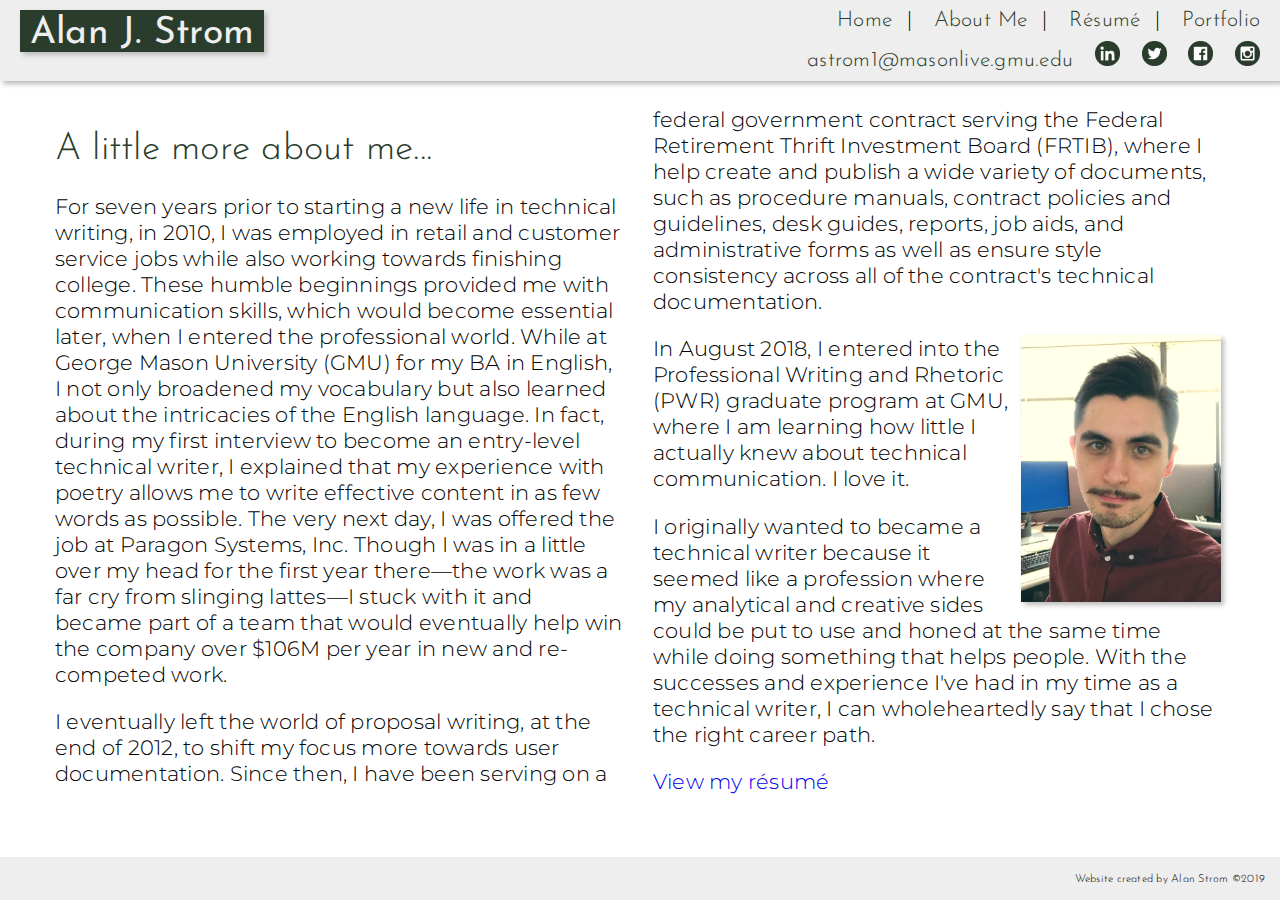
==== about.html @ df413798 "PracticeSite3" ====
<!DOCTYPE html>
<html>
<head>
	<meta charset="UTF-8">
	<link rel="stylesheet" href="styles.css">
	<link href="https://fonts.googleapis.com/css?family=Josefin+Sans:300,400|Montserrat:300,400&display=swap" rel="stylesheet"> 
	<title>About Alan</title>
</head>
<body>

<header>
	<nav>
		<h1 id="pageTitle">Alan J. Strom</h1>
		<a href="index.html" alt="Home">Home</a>&nbsp;&nbsp;|&nbsp;&nbsp;
		<a href="about.html" alt="About Me">About Me</a>&nbsp;&nbsp;|&nbsp;&nbsp;
		<a href="resume.html" alt="Resume">R&eacute;sum&eacute;</a>&nbsp;&nbsp;|&nbsp;&nbsp;
		<a href="portfolio.html" alt="Portfolio">Portfolio</a>
		<br>
		<div id="contactLinks">
				<a href="mailto:astrom1@masonlive.gmu.edu" alt="astrom1@masonlive.gmu.edu">astrom1@masonlive.gmu.edu</a>&nbsp;&nbsp;
				<a href="www.linkedin.com/in/alanstrom" alt="LinkedIn"><img src="pics/Linkedin.png" alt="LinkedIn Icon"height="25" width="auto"></a>&nbsp;&nbsp;
				<a href="www.twitter.com/alanjstrom" alt="Twitter"><img src="pics/Twitter.png" href="" alt="Twitter Icon"height="25" width="auto"></a>&nbsp;&nbsp;
				<a href="www.facebook.com/strom.alan" alt="Facebook"><img src="pics/Facebook.png" href="" alt="Facebook Icon"height="25" width="auto"></a>&nbsp;&nbsp;
				<a href="www.instagram.com/str0mst0rm" alt="Instagram"><img src="pics/Instagram.png" href="" alt="Instagram Icon"height="25" width="auto"></a>
		</div>
	</nav>
</header>

<div class="container">
	<article id="aboutMe">
	<h1>A little more about me...</h1>
	<p>For seven years prior to starting a new life in technical writing, in 2010, I was employed in retail and customer service jobs while also working towards finishing college. These humble beginnings provided me with communication skills, which would become essential later, when I entered the professional world. While at George Mason University (GMU) for my BA in English, I not only broadened my vocabulary but also learned about the intricacies of the English language. In fact, during my first interview to become an entry-level technical writer, I explained that my experience with poetry allows me to write effective content in as few words as possible. The very next day, I was offered the job at Paragon Systems, Inc. Though I was in a little over my head for the first year there—the work was a far cry from slinging lattes—I stuck with it and became part of a team that would eventually help win the company over $106M per year in new and re-competed work.</p>

	<p>I eventually left the world of proposal writing, at the end of 2012, to shift my focus more towards user documentation. Since then, I have been serving on a federal government contract serving the Federal Retirement Thrift Investment Board (FRTIB), where I help create and publish a wide variety of documents, such as procedure manuals, contract policies and guidelines, desk guides, reports, job aids, and administrative forms as well as ensure style consistency across all of the contract's technical documentation.</p>

	<figure><img src="pics/IMG_2169.JPG" style="box-shadow: 3px 3px 5px #bbb;" class="picFloatRight" alt="selfie" width="200px" height="auto"></figure>

	<p>In August 2018, I entered into the Professional Writing and Rhetoric (PWR) graduate program at GMU, where I am learning how little I actually knew about technical communication. I love it.</p>

	<p>I originally wanted to became a technical writer because it seemed like a profession where my analytical and creative sides could be put to use and honed at the same time while doing something that helps people. With the successes and experience I've had in my time as a technical writer, I can wholeheartedly say that I chose the right career path.</p>

	<a href="docs/Strom_Resume.pdf" alt="Résumé Link" >View my r&eacute;sum&eacute;</a>
	</article>
</div>

<footer>
	<small>Website created by Alan Strom &copy;2019</small>
</footer>


</body>
</html>
---- styles.css ----
body {
	margin:0;
	padding:0;
	height:100%;
	overflow: auto;
	font-family: 'Montserrat', sans-serif;
	font-weight: 300;
	letter-spacing: .24px;
}

h1 {
	font-family: 'Josefin Sans', sans-serif;
	font-size: 28pt;
	font-weight: 300;
	color: #2a3d2c;
}

h2 {
	font-family: 'Josefin Sans', sans-serif;
	font-size: 25pt;
	font-weight: 300;
	color: #2a3d2c;
}

h3 {
	font-family: 'Josefin Sans', sans-serif;
	font-size: 20pt;
	font-weight: 300;
	color: #2a3d2c;
}

h4 {
	font-family: 'Josefin Sans', sans-serif;
	font-size: 18pt;
}

footer {
	background-color: #eee;
	font-family: 'Josefin Sans', sans-serif;
	font-size: 10pt;
	text-align: right;
	position: fixed;
	bottom: 0px;
	width: 100%;
	padding: 15px 0;
}

a {
	text-decoration: none;
	-webkit-transition: text-shadow .25s;
}

a:hover {
	text-decoration: none;
	text-shadow: 1px 1px 3px #666;
}

nav {
	font-family: 'Josefin Sans', sans-serif;
	font-size: 16pt;
	font-weight: 300;
	background-color: #eee;
	text-align: right;
	padding: 10px 20px;
	box-shadow: 3px 3px 5px #bbb;
	clear: both;
}

nav a {
	color: #2a3d2c;
}

nav a:visited {
	color: #2a3d2c;
}

small {
	padding: 5px 15px;
}

figure {
	padding: 0;
	margin: 15px 0;
}

figcaption {
	padding: 0;
	margin: 0;
}

/**************Classes**************/

.container {
	width: 95%;
	padding: 0 15px 20px 30px;
}

.grid-container-1 {
	display: grid;
	margin-top: 10px;
	grid-gap: 10px;
}

.grid-container-2 {
	display: grid;
	margin-top: 10px;
	grid-gap: 10px;
	grid-template-columns: auto auto;
	grid-gap: 10px;
}

.grid-container-3 {
	display: grid;
	margin-top: 10px;
	grid-template-columns: auto auto auto;
	grid-gap: 10px;
}

.grid-item figcaption {
	font-size: 12pt;
	text-align: left;
}

.picFloatRight {
	float: right;
	margin-left: 10px;
	margin-bottom: 10px;
}

.picFloatLeft {
	float: left;
	margin-right: 10px;
	margin-bottom: 10px;
}

/**************IDs**************/

#aboutMe {
	column-count: 2;
	column-gap: 30px;
	margin: 25px;
	font-size: 16pt;
}

 #contactLinks {
	margin-top: 10px;
	padding: 0;
	font-weight: 300;
}

#eduSumm {
	box-shadow: 3px 3px 5px #bbb;
	background-color: #e1e8e2;
	padding: 10px;
	margin-bottom: 20px;
	color: #222;
}

#eduSumm h2 {
	text-align: center;
	color: #222;
	font-weight: 400;
}

#eduSumm h3 {
	margin: 20px 0 0 0;
	padding: 0;
	color: #222;
}

#eduSumm p {
	margin: 10px 0px;
	color: #222;
}

#intro {
	font-size: 16pt;
	line-height: 30px;
}

#pageTitle {
	margin: 0;
	padding: 5px 10px 0 10px;
	float: left;
	text-align: left;
	font-weight: 400;
	background-color: #2a3d2c;
	color: #eee;
	box-shadow: 3px 3px 5px #bbb;
}

#portfolio .grid-item {
	border: 1px #eee solid;
	text-align: center;
	padding: 20px;
	box-shadow: 3px 3px 5px #bbb;
}

#portfolio img {
	border: 1px #ddd solid;
	padding: 10px;
}

#portfolio p {
	text-align: left;
}

#workSumm {
	box-shadow: 3px 3px 5px #bbb;
	background-color: #e1e8e2;
	padding: 10px;
	margin-bottom: 20px;
	color: #222;
}

#workSumm h2 {
	text-align: center;
	color: #222;
	font-weight: 400;
}

#workSumm h3 {
	margin: 20px 0 0 0;
	padding: 0;
	color: #222;
}

#workSumm p {
	margin: 10px 0px;
	color: #222;
}
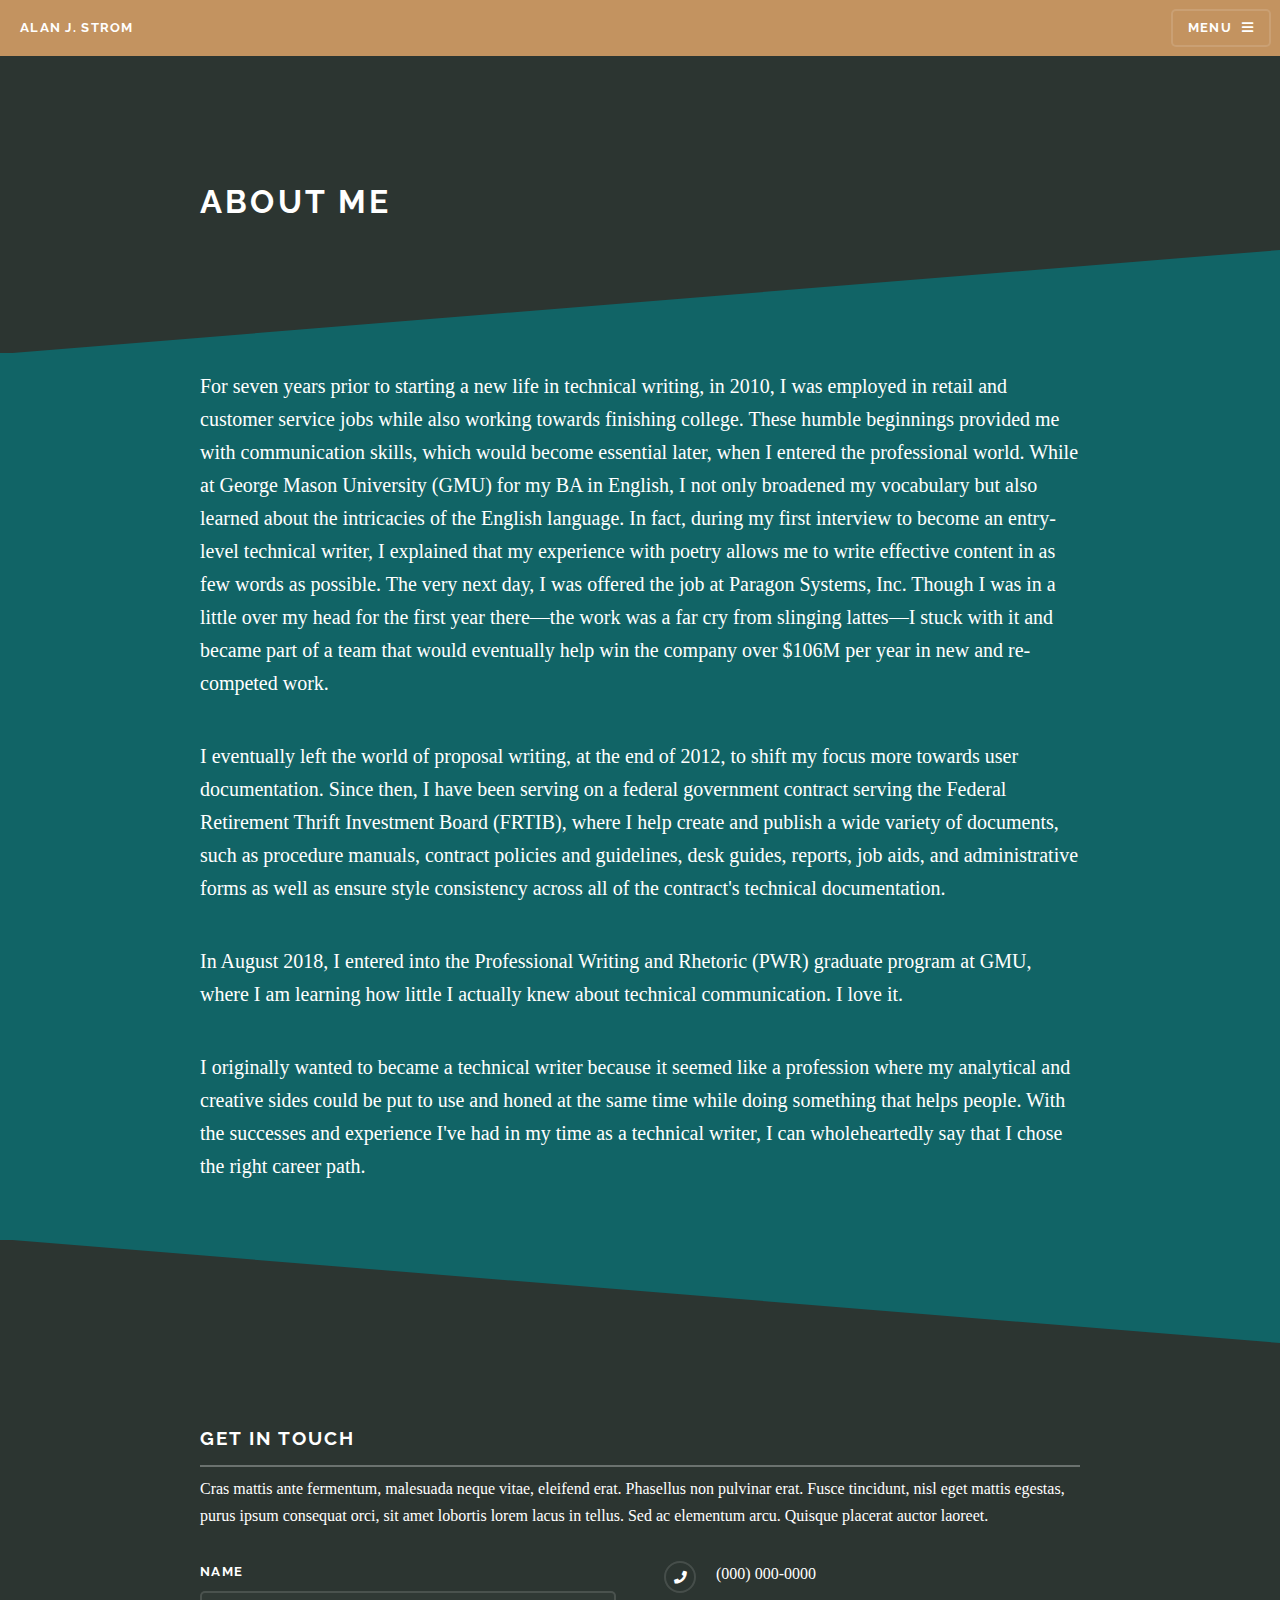
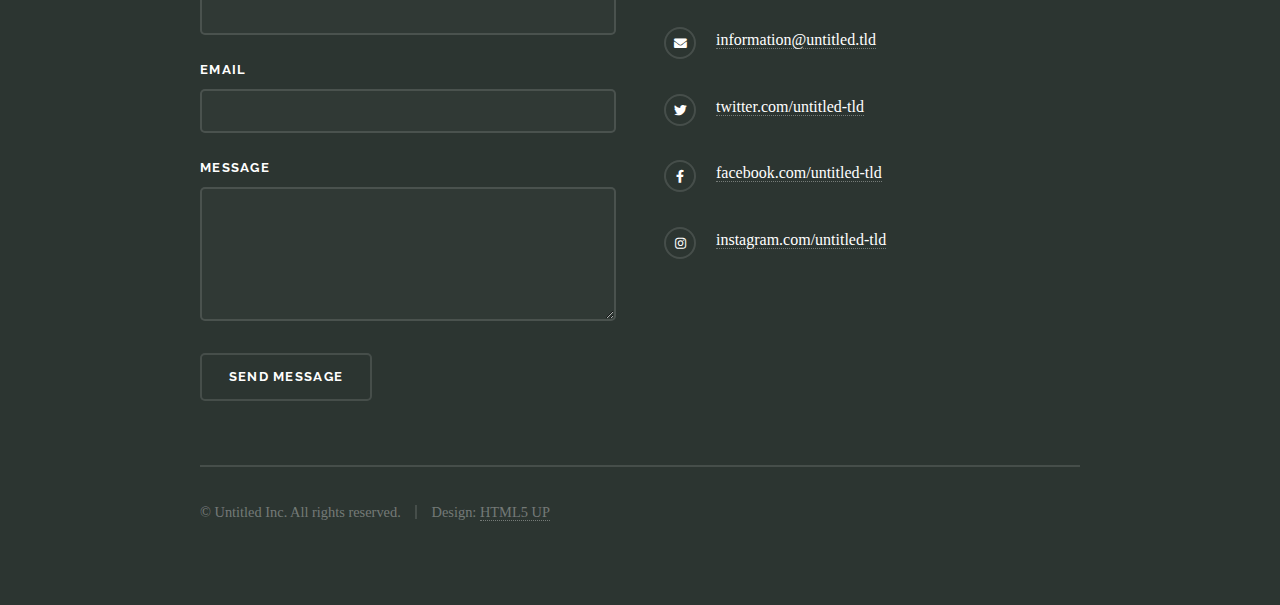
==== commit a5dd7101: "PracticeSite3_Final" ====
--- a/about.html
+++ b/about.html
@@ -1,52 +1,113 @@
-<!DOCTYPE html>
+<!DOCTYPE HTML>
+<!--
+	Solid State by HTML5 UP
+	html5up.net | @ajlkn
+	Free for personal and commercial use under the CCA 3.0 license (html5up.net/license)
+-->
 <html>
-<head>
-	<meta charset="UTF-8">
-	<link rel="stylesheet" href="styles.css">
-	<link href="https://fonts.googleapis.com/css?family=Josefin+Sans:300,400|Montserrat:300,400&display=swap" rel="stylesheet"> 
-	<title>About Alan</title>
-</head>
-<body>
+	<head>
+		<title>About Alan</title>
+		<meta charset="utf-8" />
+		<meta name="viewport" content="width=device-width, initial-scale=1, user-scalable=no" />
+		<link rel="stylesheet" href="assets/css/main.css" />
+		<noscript><link rel="stylesheet" href="assets/css/noscript.css" /></noscript>
+	</head>
+	<body class="is-preload">
 
-<header>
-	<nav>
-		<h1 id="pageTitle">Alan J. Strom</h1>
-		<a href="index.html" alt="Home">Home</a>&nbsp;&nbsp;|&nbsp;&nbsp;
-		<a href="about.html" alt="About Me">About Me</a>&nbsp;&nbsp;|&nbsp;&nbsp;
-		<a href="resume.html" alt="Resume">R&eacute;sum&eacute;</a>&nbsp;&nbsp;|&nbsp;&nbsp;
-		<a href="portfolio.html" alt="Portfolio">Portfolio</a>
-		<br>
-		<div id="contactLinks">
-				<a href="mailto:astrom1@masonlive.gmu.edu" alt="astrom1@masonlive.gmu.edu">astrom1@masonlive.gmu.edu</a>&nbsp;&nbsp;
-				<a href="www.linkedin.com/in/alanstrom" alt="LinkedIn"><img src="pics/Linkedin.png" alt="LinkedIn Icon"height="25" width="auto"></a>&nbsp;&nbsp;
-				<a href="www.twitter.com/alanjstrom" alt="Twitter"><img src="pics/Twitter.png" href="" alt="Twitter Icon"height="25" width="auto"></a>&nbsp;&nbsp;
-				<a href="www.facebook.com/strom.alan" alt="Facebook"><img src="pics/Facebook.png" href="" alt="Facebook Icon"height="25" width="auto"></a>&nbsp;&nbsp;
-				<a href="www.instagram.com/str0mst0rm" alt="Instagram"><img src="pics/Instagram.png" href="" alt="Instagram Icon"height="25" width="auto"></a>
-		</div>
-	</nav>
-</header>
+		<!-- Page Wrapper -->
+			<div id="page-wrapper">
 
-<div class="container">
-	<article id="aboutMe">
-	<h1>A little more about me...</h1>
-	<p>For seven years prior to starting a new life in technical writing, in 2010, I was employed in retail and customer service jobs while also working towards finishing college. These humble beginnings provided me with communication skills, which would become essential later, when I entered the professional world. While at George Mason University (GMU) for my BA in English, I not only broadened my vocabulary but also learned about the intricacies of the English language. In fact, during my first interview to become an entry-level technical writer, I explained that my experience with poetry allows me to write effective content in as few words as possible. The very next day, I was offered the job at Paragon Systems, Inc. Though I was in a little over my head for the first year there—the work was a far cry from slinging lattes—I stuck with it and became part of a team that would eventually help win the company over $106M per year in new and re-competed work.</p>
+				<!-- Header -->
+					<header id="header">
+						<h1><a href="index.html">Alan J. Strom</a></h1>
+						<nav>
+							<a href="#menu">Menu</a>
+						</nav>
+					</header>
 
-	<p>I eventually left the world of proposal writing, at the end of 2012, to shift my focus more towards user documentation. Since then, I have been serving on a federal government contract serving the Federal Retirement Thrift Investment Board (FRTIB), where I help create and publish a wide variety of documents, such as procedure manuals, contract policies and guidelines, desk guides, reports, job aids, and administrative forms as well as ensure style consistency across all of the contract's technical documentation.</p>
+				<!-- Menu -->
+					<nav id="menu">
+						<div class="inner">
+							<h2>Menu</h2>
+							<ul class="links">
+								<li><a href="index.html">Home</a></li>
+								<li><a href="about.html">About Me</a></li>
+								<li><a href="portfolio.html">Portfolio</a></li>
+							</ul>
+							<a href="#" class="close">Close</a>
+						</div>
+					</nav>
 
-	<figure><img src="pics/IMG_2169.JPG" style="box-shadow: 3px 3px 5px #bbb;" class="picFloatRight" alt="selfie" width="200px" height="auto"></figure>
+				<!-- Wrapper -->
+					<section id="wrapper">
+						<header>
+							<div class="inner">
+								<h2>About Me</h2>
+							</div>
+						</header>
 
-	<p>In August 2018, I entered into the Professional Writing and Rhetoric (PWR) graduate program at GMU, where I am learning how little I actually knew about technical communication. I love it.</p>
+						<!-- Content -->
+							<div class="wrapper">
+								<div class="inner content">
+									<p>For seven years prior to starting a new life in technical writing, in 2010, I was employed in retail and customer service jobs while also working towards finishing college. These humble beginnings provided me with communication skills, which would become essential later, when I entered the professional world. While at George Mason University (GMU) for my BA in English, I not only broadened my vocabulary but also learned about the intricacies of the English language. In fact, during my first interview to become an entry-level technical writer, I explained that my experience with poetry allows me to write effective content in as few words as possible. The very next day, I was offered the job at Paragon Systems, Inc. Though I was in a little over my head for the first year there—the work was a far cry from slinging lattes—I stuck with it and became part of a team that would eventually help win the company over $106M per year in new and re-competed work.</p>
 
-	<p>I originally wanted to became a technical writer because it seemed like a profession where my analytical and creative sides could be put to use and honed at the same time while doing something that helps people. With the successes and experience I've had in my time as a technical writer, I can wholeheartedly say that I chose the right career path.</p>
+									<p>I eventually left the world of proposal writing, at the end of 2012, to shift my focus more towards user documentation. Since then, I have been serving on a federal government contract serving the Federal Retirement Thrift Investment Board (FRTIB), where I help create and publish a wide variety of documents, such as procedure manuals, contract policies and guidelines, desk guides, reports, job aids, and administrative forms as well as ensure style consistency across all of the contract's technical documentation.
 
-	<a href="docs/Strom_Resume.pdf" alt="Résumé Link" >View my r&eacute;sum&eacute;</a>
-	</article>
-</div>
+									<p>In August 2018, I entered into the Professional Writing and Rhetoric (PWR) graduate program at GMU, where I am learning how little I actually knew about technical communication. I love it.</p>
 
-<footer>
-	<small>Website created by Alan Strom &copy;2019</small>
-</footer>
+									<p>I originally wanted to became a technical writer because it seemed like a profession where my analytical and creative sides could be put to use and honed at the same time while doing something that helps people. With the successes and experience I've had in my time as a technical writer, I can wholeheartedly say that I chose the right career path.</p>
 
+								</div>
+							</div>
 
-</body>
+					</section>
+
+				<!-- Footer -->
+					<section id="footer">
+						<div class="inner">
+							<h2 class="major">Get in touch</h2>
+							<p>Cras mattis ante fermentum, malesuada neque vitae, eleifend erat. Phasellus non pulvinar erat. Fusce tincidunt, nisl eget mattis egestas, purus ipsum consequat orci, sit amet lobortis lorem lacus in tellus. Sed ac elementum arcu. Quisque placerat auctor laoreet.</p>
+							<form method="post" action="#">
+								<div class="fields">
+									<div class="field">
+										<label for="name">Name</label>
+										<input type="text" name="name" id="name" />
+									</div>
+									<div class="field">
+										<label for="email">Email</label>
+										<input type="email" name="email" id="email" />
+									</div>
+									<div class="field">
+										<label for="message">Message</label>
+										<textarea name="message" id="message" rows="4"></textarea>
+									</div>
+								</div>
+								<ul class="actions">
+									<li><input type="submit" value="Send Message" /></li>
+								</ul>
+							</form>
+							<ul class="contact">
+								<li class="icon solid fa-phone">(000) 000-0000</li>
+								<li class="icon solid fa-envelope"><a href="#">information@untitled.tld</a></li>
+								<li class="icon brands fa-twitter"><a href="#">twitter.com/untitled-tld</a></li>
+								<li class="icon brands fa-facebook-f"><a href="#">facebook.com/untitled-tld</a></li>
+								<li class="icon brands fa-instagram"><a href="#">instagram.com/untitled-tld</a></li>
+							</ul>
+							<ul class="copyright">
+								<li>&copy; Untitled Inc. All rights reserved.</li><li>Design: <a href="http://html5up.net">HTML5 UP</a></li>
+							</ul>
+						</div>
+					</section>
+
+			</div>
+
+		<!-- Scripts -->
+			<script src="assets/js/jquery.min.js"></script>
+			<script src="assets/js/jquery.scrollex.min.js"></script>
+			<script src="assets/js/browser.min.js"></script>
+			<script src="assets/js/breakpoints.min.js"></script>
+			<script src="assets/js/util.js"></script>
+			<script src="assets/js/main.js"></script>
+
+	</body>
 </html>--- a/assets/css/main.css
+++ b/assets/css/main.css
@@ -0,0 +1,4131 @@
+@import url(fontawesome-all.min.css);
+@import url("https://fonts.googleapis.com/css?family=Raleway:200,700|Source+Sans+Pro:300,600,300italic,600italic");
+
+/*
+	Solid State by HTML5 UP
+	html5up.net | @ajlkn
+	Free for personal and commercial use under the CCA 3.0 license (html5up.net/license)
+*/
+
+html, body, div, span, applet, object,
+iframe, h1, h2, h3, h4, h5, h6, p, blockquote,
+pre, a, abbr, acronym, address, big, cite,
+code, del, dfn, em, img, ins, kbd, q, s, samp,
+small, strike, strong, sub, sup, tt, var, b,
+u, i, center, dl, dt, dd, ol, ul, li, fieldset,
+form, label, legend, table, caption, tbody,
+tfoot, thead, tr, th, td, article, aside,
+canvas, details, embed, figure, figcaption,
+footer, header, hgroup, menu, nav, output, ruby,
+section, summary, time, mark, audio, video {
+	margin: 0;
+	padding: 0;
+	border: 0;
+	font-size: 100%;
+	font: inherit;
+	vertical-align: baseline;}
+
+article, aside, details, figcaption, figure,
+footer, header, hgroup, menu, nav, section {
+	display: block;}
+
+body {
+	line-height: 1;
+}
+
+ol, ul {
+	list-style: none;
+}
+
+blockquote, q {
+	quotes: none;
+}
+
+	blockquote:before, blockquote:after, q:before, q:after {
+		content: '';
+		content: none;
+	}
+
+table {
+	border-collapse: collapse;
+	border-spacing: 0;
+}
+
+body {
+	-webkit-text-size-adjust: none;
+}
+
+mark {
+	background-color: transparent;
+	color: inherit;
+}
+
+input::-moz-focus-inner {
+	border: 0;
+	padding: 0;
+}
+
+input, select, textarea {
+	-moz-appearance: none;
+	-webkit-appearance: none;
+	-ms-appearance: none;
+	appearance: none;
+}
+
+.content p {
+	font-size: 20px;
+	font-family: 'Crimson Text', serif;
+}
+
+/* Basic */
+
+	@-ms-viewport {
+		width: device-width;
+	}
+
+	body {
+		-ms-overflow-style: scrollbar;
+	}
+
+	@media screen and (max-width: 480px) {
+
+		html, body {
+			min-width: 320px;
+		}
+
+	}
+
+	html {
+		box-sizing: border-box;
+	}
+
+	*, *:before, *:after {
+		box-sizing: inherit;
+	}
+
+	body {
+		background-color: #2c3531;
+	}
+
+		body.is-preload *, body.is-preload *:before, body.is-preload *:after {
+			-moz-animation: none !important;
+			-webkit-animation: none !important;
+			-ms-animation: none !important;
+			animation: none !important;
+			-moz-transition: none !important;
+			-webkit-transition: none !important;
+			-ms-transition: none !important;
+			transition: none !important;
+		}
+
+/* Type */
+
+	body, input, select, textarea {
+		color: #ffffff;
+		font-family: 'Crimson Text', serif;
+		font-size: 16.5pt;
+		font-weight: 300;
+		line-height: 1.65;
+	}
+
+		@media screen and (max-width: 1680px) {
+
+			body, input, select, textarea {
+				font-size: 13pt;
+			}
+
+		}
+
+		@media screen and (max-width: 1280px) {
+
+			body, input, select, textarea {
+				font-size: 12pt;
+			}
+
+		}
+
+		@media screen and (max-width: 980px) {
+
+			body, input, select, textarea {
+				font-size: 12pt;
+			}
+
+		}
+
+		@media screen and (max-width: 736px) {
+
+			body, input, select, textarea {
+				font-size: 12pt;
+			}
+
+		}
+
+		@media screen and (max-width: 480px) {
+
+			body, input, select, textarea {
+				font-size: 12pt;
+			}
+
+		}
+
+	a {
+		-moz-transition: color 0.2s ease-in-out, border-bottom-color 0.2s ease-in-out;
+		-webkit-transition: color 0.2s ease-in-out, border-bottom-color 0.2s ease-in-out;
+		-ms-transition: color 0.2s ease-in-out, border-bottom-color 0.2s ease-in-out;
+		transition: color 0.2s ease-in-out, border-bottom-color 0.2s ease-in-out;
+		border-bottom: dotted 1px rgba(255, 255, 255, 0.35);
+		color: #ffffff;
+		text-decoration: none;
+	}
+
+		a:hover {
+			border-bottom-color: transparent;
+			color: #ffffff !important;
+		}
+
+		a.special:not(.button) {
+			text-decoration: none;
+			border-bottom: 0;
+			display: block;
+			font-family: Raleway, Helvetica, sans-serif;
+			font-size: 0.8em;
+			font-weight: 700;
+			letter-spacing: 0.1em;
+			margin: 0 0 2em 0;
+			text-transform: uppercase;
+		}
+
+			a.special:not(.button):before {
+				-moz-osx-font-smoothing: grayscale;
+				-webkit-font-smoothing: antialiased;
+				display: inline-block;
+				font-style: normal;
+				font-variant: normal;
+				text-rendering: auto;
+				line-height: 1;
+				text-transform: none !important;
+				font-family: 'Font Awesome 5 Free';
+				font-weight: 900;
+			}
+
+			a.special:not(.button):before {
+				-moz-transition: background-color 0.2s ease-in-out;
+				-webkit-transition: background-color 0.2s ease-in-out;
+				-ms-transition: background-color 0.2s ease-in-out;
+				transition: background-color 0.2s ease-in-out;
+				border-radius: 100%;
+				border: solid 2px rgba(0, 0, 0, 0.3);
+				content: '\f105';
+				display: inline-block;
+				font-size: 1.25em;
+				height: 2em;
+				line-height: 1.75em;
+				margin-right: 0.85em;
+				text-align: center;
+				text-indent: 0.15em;
+				vertical-align: middle;
+				width: 2em;
+			}
+
+			a.special:not(.button):hover:before {
+				background-color: rgba(255, 255, 255, 0.025);
+			}
+
+			a.special:not(.button):active:before {
+				background-color: rgba(255, 255, 255, 0.075);
+			}
+
+	strong, b {
+		font-weight: 600;
+	}
+
+	em, i {
+		font-style: italic;
+	}
+
+	p {
+		margin: 0 0 2em 0;
+	}
+
+	h1, h2, h3, h4, h5, h6 {
+		font-family: Raleway, Helvetica, sans-serif;
+		font-weight: 700;
+		letter-spacing: 0.1em;
+		margin: 0 0 0.5em 0;
+		text-transform: uppercase;
+	}
+
+		h1 a, h2 a, h3 a, h4 a, h5 a, h6 a {
+			color: inherit;
+			text-decoration: none;
+			border-bottom: 0;
+		}
+
+		h1 span, h2 span, h3 span, h4 span, h5 span, h6 span {
+			font-weight: 200;
+		}
+
+		h1.major, h2.major, h3.major, h4.major, h5.major, h6.major {
+			padding-bottom: .5em;
+			border-bottom: solid 2px rgba(255, 255, 255, 0.3);
+		}
+
+	h2 {
+		font-size: 1.2em;
+	}
+
+	h3 {
+		font-size: 0.9em;
+	}
+
+	h4 {
+		font-size: 0.7em;
+	}
+
+	h5 {
+		font-size: 0.7em;
+	}
+
+	h6 {
+		font-size: 0.7em;
+	}
+
+	@media screen and (max-width: 736px) {
+
+		h2 {
+			font-size: 1em;
+		}
+
+		h3 {
+			font-size: 0.8em;
+		}
+
+	}
+
+	sub {
+		font-size: 0.8em;
+		position: relative;
+		top: 0.5em;
+	}
+
+	sup {
+		font-size: 0.8em;
+		position: relative;
+		top: -0.5em;
+	}
+
+	blockquote {
+		border-left: solid 4px rgba(255, 255, 255, 0.125);
+		font-style: italic;
+		margin: 0 0 2em 0;
+		padding: 0.5em 0 0.5em 2em;
+	}
+
+	code {
+		background: rgba(255, 255, 255, 0.025);
+		border-radius: 5px;
+		border: solid 2px rgba(255, 255, 255, 0.125);
+		font-family: "Courier New", monospace;
+		font-size: 0.9em;
+		margin: 0 0.25em;
+		padding: 0.25em 0.65em;
+	}
+
+	pre {
+		-webkit-overflow-scrolling: touch;
+		font-family: "Courier New", monospace;
+		font-size: 0.9em;
+		margin: 0 0 2em 0;
+	}
+
+		pre code {
+			display: block;
+			line-height: 1.75em;
+			padding: 1em 1.5em;
+			overflow-x: auto;
+		}
+
+	hr {
+		border: 0;
+		border-bottom: solid 2px rgba(255, 255, 255, 0.125);
+		margin: 2.5em 0;
+	}
+
+		hr.major {
+			margin: 4em 0;
+		}
+
+	.align-left {
+		text-align: left;
+	}
+
+	.align-center {
+		text-align: center;
+	}
+
+	.align-right {
+		text-align: right;
+	}
+
+/* Row */
+
+	.row {
+		display: flex;
+		flex-wrap: wrap;
+		box-sizing: border-box;
+		align-items: stretch;
+	}
+
+		.row > * {
+			box-sizing: border-box;
+		}
+
+		.row.gtr-uniform > * > :last-child {
+			margin-bottom: 0;
+		}
+
+		.row.aln-left {
+			justify-content: flex-start;
+		}
+
+		.row.aln-center {
+			justify-content: center;
+		}
+
+		.row.aln-right {
+			justify-content: flex-end;
+		}
+
+		.row.aln-top {
+			align-items: flex-start;
+		}
+
+		.row.aln-middle {
+			align-items: center;
+		}
+
+		.row.aln-bottom {
+			align-items: flex-end;
+		}
+
+		.row > .imp {
+			order: -1;
+		}
+
+		.row > .col-1 {
+			width: 8.33333%;
+		}
+
+		.row > .off-1 {
+			margin-left: 8.33333%;
+		}
+
+		.row > .col-2 {
+			width: 16.66667%;
+		}
+
+		.row > .off-2 {
+			margin-left: 16.66667%;
+		}
+
+		.row > .col-3 {
+			width: 25%;
+		}
+
+		.row > .off-3 {
+			margin-left: 25%;
+		}
+
+		.row > .col-4 {
+			width: 33.33333%;
+		}
+
+		.row > .off-4 {
+			margin-left: 33.33333%;
+		}
+
+		.row > .col-5 {
+			width: 41.66667%;
+		}
+
+		.row > .off-5 {
+			margin-left: 41.66667%;
+		}
+
+		.row > .col-6 {
+			width: 50%;
+		}
+
+		.row > .off-6 {
+			margin-left: 50%;
+		}
+
+		.row > .col-7 {
+			width: 58.33333%;
+		}
+
+		.row > .off-7 {
+			margin-left: 58.33333%;
+		}
+
+		.row > .col-8 {
+			width: 66.66667%;
+		}
+
+		.row > .off-8 {
+			margin-left: 66.66667%;
+		}
+
+		.row > .col-9 {
+			width: 75%;
+		}
+
+		.row > .off-9 {
+			margin-left: 75%;
+		}
+
+		.row > .col-10 {
+			width: 83.33333%;
+		}
+
+		.row > .off-10 {
+			margin-left: 83.33333%;
+		}
+
+		.row > .col-11 {
+			width: 91.66667%;
+		}
+
+		.row > .off-11 {
+			margin-left: 91.66667%;
+		}
+
+		.row > .col-12 {
+			width: 100%;
+		}
+
+		.row > .off-12 {
+			margin-left: 100%;
+		}
+
+		.row.gtr-0 {
+			margin-top: 0;
+			margin-left: 0em;
+		}
+
+			.row.gtr-0 > * {
+				padding: 0 0 0 0em;
+			}
+
+			.row.gtr-0.gtr-uniform {
+				margin-top: 0em;
+			}
+
+				.row.gtr-0.gtr-uniform > * {
+					padding-top: 0em;
+				}
+
+		.row.gtr-25 {
+			margin-top: 0;
+			margin-left: -0.4375em;
+		}
+
+			.row.gtr-25 > * {
+				padding: 0 0 0 0.4375em;
+			}
+
+			.row.gtr-25.gtr-uniform {
+				margin-top: -0.4375em;
+			}
+
+				.row.gtr-25.gtr-uniform > * {
+					padding-top: 0.4375em;
+				}
+
+		.row.gtr-50 {
+			margin-top: 0;
+			margin-left: -0.875em;
+		}
+
+			.row.gtr-50 > * {
+				padding: 0 0 0 0.875em;
+			}
+
+			.row.gtr-50.gtr-uniform {
+				margin-top: -0.875em;
+			}
+
+				.row.gtr-50.gtr-uniform > * {
+					padding-top: 0.875em;
+				}
+
+		.row {
+			margin-top: 0;
+			margin-left: -1.75em;
+		}
+
+			.row > * {
+				padding: 0 0 0 1.75em;
+			}
+
+			.row.gtr-uniform {
+				margin-top: -1.75em;
+			}
+
+				.row.gtr-uniform > * {
+					padding-top: 1.75em;
+				}
+
+		.row.gtr-150 {
+			margin-top: 0;
+			margin-left: -2.625em;
+		}
+
+			.row.gtr-150 > * {
+				padding: 0 0 0 2.625em;
+			}
+
+			.row.gtr-150.gtr-uniform {
+				margin-top: -2.625em;
+			}
+
+				.row.gtr-150.gtr-uniform > * {
+					padding-top: 2.625em;
+				}
+
+		.row.gtr-200 {
+			margin-top: 0;
+			margin-left: -3.5em;
+		}
+
+			.row.gtr-200 > * {
+				padding: 0 0 0 3.5em;
+			}
+
+			.row.gtr-200.gtr-uniform {
+				margin-top: -3.5em;
+			}
+
+				.row.gtr-200.gtr-uniform > * {
+					padding-top: 3.5em;
+				}
+
+		@media screen and (max-width: 1680px) {
+
+			.row {
+				display: flex;
+				flex-wrap: wrap;
+				box-sizing: border-box;
+				align-items: stretch;
+			}
+
+				.row > * {
+					box-sizing: border-box;
+				}
+
+				.row.gtr-uniform > * > :last-child {
+					margin-bottom: 0;
+				}
+
+				.row.aln-left {
+					justify-content: flex-start;
+				}
+
+				.row.aln-center {
+					justify-content: center;
+				}
+
+				.row.aln-right {
+					justify-content: flex-end;
+				}
+
+				.row.aln-top {
+					align-items: flex-start;
+				}
+
+				.row.aln-middle {
+					align-items: center;
+				}
+
+				.row.aln-bottom {
+					align-items: flex-end;
+				}
+
+				.row > .imp-xlarge {
+					order: -1;
+				}
+
+				.row > .col-1-xlarge {
+					width: 8.33333%;
+				}
+
+				.row > .off-1-xlarge {
+					margin-left: 8.33333%;
+				}
+
+				.row > .col-2-xlarge {
+					width: 16.66667%;
+				}
+
+				.row > .off-2-xlarge {
+					margin-left: 16.66667%;
+				}
+
+				.row > .col-3-xlarge {
+					width: 25%;
+				}
+
+				.row > .off-3-xlarge {
+					margin-left: 25%;
+				}
+
+				.row > .col-4-xlarge {
+					width: 33.33333%;
+				}
+
+				.row > .off-4-xlarge {
+					margin-left: 33.33333%;
+				}
+
+				.row > .col-5-xlarge {
+					width: 41.66667%;
+				}
+
+				.row > .off-5-xlarge {
+					margin-left: 41.66667%;
+				}
+
+				.row > .col-6-xlarge {
+					width: 50%;
+				}
+
+				.row > .off-6-xlarge {
+					margin-left: 50%;
+				}
+
+				.row > .col-7-xlarge {
+					width: 58.33333%;
+				}
+
+				.row > .off-7-xlarge {
+					margin-left: 58.33333%;
+				}
+
+				.row > .col-8-xlarge {
+					width: 66.66667%;
+				}
+
+				.row > .off-8-xlarge {
+					margin-left: 66.66667%;
+				}
+
+				.row > .col-9-xlarge {
+					width: 75%;
+				}
+
+				.row > .off-9-xlarge {
+					margin-left: 75%;
+				}
+
+				.row > .col-10-xlarge {
+					width: 83.33333%;
+				}
+
+				.row > .off-10-xlarge {
+					margin-left: 83.33333%;
+				}
+
+				.row > .col-11-xlarge {
+					width: 91.66667%;
+				}
+
+				.row > .off-11-xlarge {
+					margin-left: 91.66667%;
+				}
+
+				.row > .col-12-xlarge {
+					width: 100%;
+				}
+
+				.row > .off-12-xlarge {
+					margin-left: 100%;
+				}
+
+				.row.gtr-0 {
+					margin-top: 0;
+					margin-left: 0em;
+				}
+
+					.row.gtr-0 > * {
+						padding: 0 0 0 0em;
+					}
+
+					.row.gtr-0.gtr-uniform {
+						margin-top: 0em;
+					}
+
+						.row.gtr-0.gtr-uniform > * {
+							padding-top: 0em;
+						}
+
+				.row.gtr-25 {
+					margin-top: 0;
+					margin-left: -0.4375em;
+				}
+
+					.row.gtr-25 > * {
+						padding: 0 0 0 0.4375em;
+					}
+
+					.row.gtr-25.gtr-uniform {
+						margin-top: -0.4375em;
+					}
+
+						.row.gtr-25.gtr-uniform > * {
+							padding-top: 0.4375em;
+						}
+
+				.row.gtr-50 {
+					margin-top: 0;
+					margin-left: -0.875em;
+				}
+
+					.row.gtr-50 > * {
+						padding: 0 0 0 0.875em;
+					}
+
+					.row.gtr-50.gtr-uniform {
+						margin-top: -0.875em;
+					}
+
+						.row.gtr-50.gtr-uniform > * {
+							padding-top: 0.875em;
+						}
+
+				.row {
+					margin-top: 0;
+					margin-left: -1.75em;
+				}
+
+					.row > * {
+						padding: 0 0 0 1.75em;
+					}
+
+					.row.gtr-uniform {
+						margin-top: -1.75em;
+					}
+
+						.row.gtr-uniform > * {
+							padding-top: 1.75em;
+						}
+
+				.row.gtr-150 {
+					margin-top: 0;
+					margin-left: -2.625em;
+				}
+
+					.row.gtr-150 > * {
+						padding: 0 0 0 2.625em;
+					}
+
+					.row.gtr-150.gtr-uniform {
+						margin-top: -2.625em;
+					}
+
+						.row.gtr-150.gtr-uniform > * {
+							padding-top: 2.625em;
+						}
+
+				.row.gtr-200 {
+					margin-top: 0;
+					margin-left: -3.5em;
+				}
+
+					.row.gtr-200 > * {
+						padding: 0 0 0 3.5em;
+					}
+
+					.row.gtr-200.gtr-uniform {
+						margin-top: -3.5em;
+					}
+
+						.row.gtr-200.gtr-uniform > * {
+							padding-top: 3.5em;
+						}
+
+		}
+
+		@media screen and (max-width: 1280px) {
+
+			.row {
+				display: flex;
+				flex-wrap: wrap;
+				box-sizing: border-box;
+				align-items: stretch;
+			}
+
+				.row > * {
+					box-sizing: border-box;
+				}
+
+				.row.gtr-uniform > * > :last-child {
+					margin-bottom: 0;
+				}
+
+				.row.aln-left {
+					justify-content: flex-start;
+				}
+
+				.row.aln-center {
+					justify-content: center;
+				}
+
+				.row.aln-right {
+					justify-content: flex-end;
+				}
+
+				.row.aln-top {
+					align-items: flex-start;
+				}
+
+				.row.aln-middle {
+					align-items: center;
+				}
+
+				.row.aln-bottom {
+					align-items: flex-end;
+				}
+
+				.row > .imp-large {
+					order: -1;
+				}
+
+				.row > .col-1-large {
+					width: 8.33333%;
+				}
+
+				.row > .off-1-large {
+					margin-left: 8.33333%;
+				}
+
+				.row > .col-2-large {
+					width: 16.66667%;
+				}
+
+				.row > .off-2-large {
+					margin-left: 16.66667%;
+				}
+
+				.row > .col-3-large {
+					width: 25%;
+				}
+
+				.row > .off-3-large {
+					margin-left: 25%;
+				}
+
+				.row > .col-4-large {
+					width: 33.33333%;
+				}
+
+				.row > .off-4-large {
+					margin-left: 33.33333%;
+				}
+
+				.row > .col-5-large {
+					width: 41.66667%;
+				}
+
+				.row > .off-5-large {
+					margin-left: 41.66667%;
+				}
+
+				.row > .col-6-large {
+					width: 50%;
+				}
+
+				.row > .off-6-large {
+					margin-left: 50%;
+				}
+
+				.row > .col-7-large {
+					width: 58.33333%;
+				}
+
+				.row > .off-7-large {
+					margin-left: 58.33333%;
+				}
+
+				.row > .col-8-large {
+					width: 66.66667%;
+				}
+
+				.row > .off-8-large {
+					margin-left: 66.66667%;
+				}
+
+				.row > .col-9-large {
+					width: 75%;
+				}
+
+				.row > .off-9-large {
+					margin-left: 75%;
+				}
+
+				.row > .col-10-large {
+					width: 83.33333%;
+				}
+
+				.row > .off-10-large {
+					margin-left: 83.33333%;
+				}
+
+				.row > .col-11-large {
+					width: 91.66667%;
+				}
+
+				.row > .off-11-large {
+					margin-left: 91.66667%;
+				}
+
+				.row > .col-12-large {
+					width: 100%;
+				}
+
+				.row > .off-12-large {
+					margin-left: 100%;
+				}
+
+				.row.gtr-0 {
+					margin-top: 0;
+					margin-left: 0em;
+				}
+
+					.row.gtr-0 > * {
+						padding: 0 0 0 0em;
+					}
+
+					.row.gtr-0.gtr-uniform {
+						margin-top: 0em;
+					}
+
+						.row.gtr-0.gtr-uniform > * {
+							padding-top: 0em;
+						}
+
+				.row.gtr-25 {
+					margin-top: 0;
+					margin-left: -0.4375em;
+				}
+
+					.row.gtr-25 > * {
+						padding: 0 0 0 0.4375em;
+					}
+
+					.row.gtr-25.gtr-uniform {
+						margin-top: -0.4375em;
+					}
+
+						.row.gtr-25.gtr-uniform > * {
+							padding-top: 0.4375em;
+						}
+
+				.row.gtr-50 {
+					margin-top: 0;
+					margin-left: -0.875em;
+				}
+
+					.row.gtr-50 > * {
+						padding: 0 0 0 0.875em;
+					}
+
+					.row.gtr-50.gtr-uniform {
+						margin-top: -0.875em;
+					}
+
+						.row.gtr-50.gtr-uniform > * {
+							padding-top: 0.875em;
+						}
+
+				.row {
+					margin-top: 0;
+					margin-left: -1.75em;
+				}
+
+					.row > * {
+						padding: 0 0 0 1.75em;
+					}
+
+					.row.gtr-uniform {
+						margin-top: -1.75em;
+					}
+
+						.row.gtr-uniform > * {
+							padding-top: 1.75em;
+						}
+
+				.row.gtr-150 {
+					margin-top: 0;
+					margin-left: -2.625em;
+				}
+
+					.row.gtr-150 > * {
+						padding: 0 0 0 2.625em;
+					}
+
+					.row.gtr-150.gtr-uniform {
+						margin-top: -2.625em;
+					}
+
+						.row.gtr-150.gtr-uniform > * {
+							padding-top: 2.625em;
+						}
+
+				.row.gtr-200 {
+					margin-top: 0;
+					margin-left: -3.5em;
+				}
+
+					.row.gtr-200 > * {
+						padding: 0 0 0 3.5em;
+					}
+
+					.row.gtr-200.gtr-uniform {
+						margin-top: -3.5em;
+					}
+
+						.row.gtr-200.gtr-uniform > * {
+							padding-top: 3.5em;
+						}
+
+		}
+
+		@media screen and (max-width: 980px) {
+
+			.row {
+				display: flex;
+				flex-wrap: wrap;
+				box-sizing: border-box;
+				align-items: stretch;
+			}
+
+				.row > * {
+					box-sizing: border-box;
+				}
+
+				.row.gtr-uniform > * > :last-child {
+					margin-bottom: 0;
+				}
+
+				.row.aln-left {
+					justify-content: flex-start;
+				}
+
+				.row.aln-center {
+					justify-content: center;
+				}
+
+				.row.aln-right {
+					justify-content: flex-end;
+				}
+
+				.row.aln-top {
+					align-items: flex-start;
+				}
+
+				.row.aln-middle {
+					align-items: center;
+				}
+
+				.row.aln-bottom {
+					align-items: flex-end;
+				}
+
+				.row > .imp-medium {
+					order: -1;
+				}
+
+				.row > .col-1-medium {
+					width: 8.33333%;
+				}
+
+				.row > .off-1-medium {
+					margin-left: 8.33333%;
+				}
+
+				.row > .col-2-medium {
+					width: 16.66667%;
+				}
+
+				.row > .off-2-medium {
+					margin-left: 16.66667%;
+				}
+
+				.row > .col-3-medium {
+					width: 25%;
+				}
+
+				.row > .off-3-medium {
+					margin-left: 25%;
+				}
+
+				.row > .col-4-medium {
+					width: 33.33333%;
+				}
+
+				.row > .off-4-medium {
+					margin-left: 33.33333%;
+				}
+
+				.row > .col-5-medium {
+					width: 41.66667%;
+				}
+
+				.row > .off-5-medium {
+					margin-left: 41.66667%;
+				}
+
+				.row > .col-6-medium {
+					width: 50%;
+				}
+
+				.row > .off-6-medium {
+					margin-left: 50%;
+				}
+
+				.row > .col-7-medium {
+					width: 58.33333%;
+				}
+
+				.row > .off-7-medium {
+					margin-left: 58.33333%;
+				}
+
+				.row > .col-8-medium {
+					width: 66.66667%;
+				}
+
+				.row > .off-8-medium {
+					margin-left: 66.66667%;
+				}
+
+				.row > .col-9-medium {
+					width: 75%;
+				}
+
+				.row > .off-9-medium {
+					margin-left: 75%;
+				}
+
+				.row > .col-10-medium {
+					width: 83.33333%;
+				}
+
+				.row > .off-10-medium {
+					margin-left: 83.33333%;
+				}
+
+				.row > .col-11-medium {
+					width: 91.66667%;
+				}
+
+				.row > .off-11-medium {
+					margin-left: 91.66667%;
+				}
+
+				.row > .col-12-medium {
+					width: 100%;
+				}
+
+				.row > .off-12-medium {
+					margin-left: 100%;
+				}
+
+				.row.gtr-0 {
+					margin-top: 0;
+					margin-left: 0em;
+				}
+
+					.row.gtr-0 > * {
+						padding: 0 0 0 0em;
+					}
+
+					.row.gtr-0.gtr-uniform {
+						margin-top: 0em;
+					}
+
+						.row.gtr-0.gtr-uniform > * {
+							padding-top: 0em;
+						}
+
+				.row.gtr-25 {
+					margin-top: 0;
+					margin-left: -0.4375em;
+				}
+
+					.row.gtr-25 > * {
+						padding: 0 0 0 0.4375em;
+					}
+
+					.row.gtr-25.gtr-uniform {
+						margin-top: -0.4375em;
+					}
+
+						.row.gtr-25.gtr-uniform > * {
+							padding-top: 0.4375em;
+						}
+
+				.row.gtr-50 {
+					margin-top: 0;
+					margin-left: -0.875em;
+				}
+
+					.row.gtr-50 > * {
+						padding: 0 0 0 0.875em;
+					}
+
+					.row.gtr-50.gtr-uniform {
+						margin-top: -0.875em;
+					}
+
+						.row.gtr-50.gtr-uniform > * {
+							padding-top: 0.875em;
+						}
+
+				.row {
+					margin-top: 0;
+					margin-left: -1.75em;
+				}
+
+					.row > * {
+						padding: 0 0 0 1.75em;
+					}
+
+					.row.gtr-uniform {
+						margin-top: -1.75em;
+					}
+
+						.row.gtr-uniform > * {
+							padding-top: 1.75em;
+						}
+
+				.row.gtr-150 {
+					margin-top: 0;
+					margin-left: -2.625em;
+				}
+
+					.row.gtr-150 > * {
+						padding: 0 0 0 2.625em;
+					}
+
+					.row.gtr-150.gtr-uniform {
+						margin-top: -2.625em;
+					}
+
+						.row.gtr-150.gtr-uniform > * {
+							padding-top: 2.625em;
+						}
+
+				.row.gtr-200 {
+					margin-top: 0;
+					margin-left: -3.5em;
+				}
+
+					.row.gtr-200 > * {
+						padding: 0 0 0 3.5em;
+					}
+
+					.row.gtr-200.gtr-uniform {
+						margin-top: -3.5em;
+					}
+
+						.row.gtr-200.gtr-uniform > * {
+							padding-top: 3.5em;
+						}
+
+		}
+
+		@media screen and (max-width: 736px) {
+
+			.row {
+				display: flex;
+				flex-wrap: wrap;
+				box-sizing: border-box;
+				align-items: stretch;
+			}
+
+				.row > * {
+					box-sizing: border-box;
+				}
+
+				.row.gtr-uniform > * > :last-child {
+					margin-bottom: 0;
+				}
+
+				.row.aln-left {
+					justify-content: flex-start;
+				}
+
+				.row.aln-center {
+					justify-content: center;
+				}
+
+				.row.aln-right {
+					justify-content: flex-end;
+				}
+
+				.row.aln-top {
+					align-items: flex-start;
+				}
+
+				.row.aln-middle {
+					align-items: center;
+				}
+
+				.row.aln-bottom {
+					align-items: flex-end;
+				}
+
+				.row > .imp-small {
+					order: -1;
+				}
+
+				.row > .col-1-small {
+					width: 8.33333%;
+				}
+
+				.row > .off-1-small {
+					margin-left: 8.33333%;
+				}
+
+				.row > .col-2-small {
+					width: 16.66667%;
+				}
+
+				.row > .off-2-small {
+					margin-left: 16.66667%;
+				}
+
+				.row > .col-3-small {
+					width: 25%;
+				}
+
+				.row > .off-3-small {
+					margin-left: 25%;
+				}
+
+				.row > .col-4-small {
+					width: 33.33333%;
+				}
+
+				.row > .off-4-small {
+					margin-left: 33.33333%;
+				}
+
+				.row > .col-5-small {
+					width: 41.66667%;
+				}
+
+				.row > .off-5-small {
+					margin-left: 41.66667%;
+				}
+
+				.row > .col-6-small {
+					width: 50%;
+				}
+
+				.row > .off-6-small {
+					margin-left: 50%;
+				}
+
+				.row > .col-7-small {
+					width: 58.33333%;
+				}
+
+				.row > .off-7-small {
+					margin-left: 58.33333%;
+				}
+
+				.row > .col-8-small {
+					width: 66.66667%;
+				}
+
+				.row > .off-8-small {
+					margin-left: 66.66667%;
+				}
+
+				.row > .col-9-small {
+					width: 75%;
+				}
+
+				.row > .off-9-small {
+					margin-left: 75%;
+				}
+
+				.row > .col-10-small {
+					width: 83.33333%;
+				}
+
+				.row > .off-10-small {
+					margin-left: 83.33333%;
+				}
+
+				.row > .col-11-small {
+					width: 91.66667%;
+				}
+
+				.row > .off-11-small {
+					margin-left: 91.66667%;
+				}
+
+				.row > .col-12-small {
+					width: 100%;
+				}
+
+				.row > .off-12-small {
+					margin-left: 100%;
+				}
+
+				.row.gtr-0 {
+					margin-top: 0;
+					margin-left: 0em;
+				}
+
+					.row.gtr-0 > * {
+						padding: 0 0 0 0em;
+					}
+
+					.row.gtr-0.gtr-uniform {
+						margin-top: 0em;
+					}
+
+						.row.gtr-0.gtr-uniform > * {
+							padding-top: 0em;
+						}
+
+				.row.gtr-25 {
+					margin-top: 0;
+					margin-left: -0.3125em;
+				}
+
+					.row.gtr-25 > * {
+						padding: 0 0 0 0.3125em;
+					}
+
+					.row.gtr-25.gtr-uniform {
+						margin-top: -0.3125em;
+					}
+
+						.row.gtr-25.gtr-uniform > * {
+							padding-top: 0.3125em;
+						}
+
+				.row.gtr-50 {
+					margin-top: 0;
+					margin-left: -0.625em;
+				}
+
+					.row.gtr-50 > * {
+						padding: 0 0 0 0.625em;
+					}
+
+					.row.gtr-50.gtr-uniform {
+						margin-top: -0.625em;
+					}
+
+						.row.gtr-50.gtr-uniform > * {
+							padding-top: 0.625em;
+						}
+
+				.row {
+					margin-top: 0;
+					margin-left: -1.25em;
+				}
+
+					.row > * {
+						padding: 0 0 0 1.25em;
+					}
+
+					.row.gtr-uniform {
+						margin-top: -1.25em;
+					}
+
+						.row.gtr-uniform > * {
+							padding-top: 1.25em;
+						}
+
+				.row.gtr-150 {
+					margin-top: 0;
+					margin-left: -1.875em;
+				}
+
+					.row.gtr-150 > * {
+						padding: 0 0 0 1.875em;
+					}
+
+					.row.gtr-150.gtr-uniform {
+						margin-top: -1.875em;
+					}
+
+						.row.gtr-150.gtr-uniform > * {
+							padding-top: 1.875em;
+						}
+
+				.row.gtr-200 {
+					margin-top: 0;
+					margin-left: -2.5em;
+				}
+
+					.row.gtr-200 > * {
+						padding: 0 0 0 2.5em;
+					}
+
+					.row.gtr-200.gtr-uniform {
+						margin-top: -2.5em;
+					}
+
+						.row.gtr-200.gtr-uniform > * {
+							padding-top: 2.5em;
+						}
+
+		}
+
+		@media screen and (max-width: 480px) {
+
+			.row {
+				display: flex;
+				flex-wrap: wrap;
+				box-sizing: border-box;
+				align-items: stretch;
+			}
+
+				.row > * {
+					box-sizing: border-box;
+				}
+
+				.row.gtr-uniform > * > :last-child {
+					margin-bottom: 0;
+				}
+
+				.row.aln-left {
+					justify-content: flex-start;
+				}
+
+				.row.aln-center {
+					justify-content: center;
+				}
+
+				.row.aln-right {
+					justify-content: flex-end;
+				}
+
+				.row.aln-top {
+					align-items: flex-start;
+				}
+
+				.row.aln-middle {
+					align-items: center;
+				}
+
+				.row.aln-bottom {
+					align-items: flex-end;
+				}
+
+				.row > .imp-xsmall {
+					order: -1;
+				}
+
+				.row > .col-1-xsmall {
+					width: 8.33333%;
+				}
+
+				.row > .off-1-xsmall {
+					margin-left: 8.33333%;
+				}
+
+				.row > .col-2-xsmall {
+					width: 16.66667%;
+				}
+
+				.row > .off-2-xsmall {
+					margin-left: 16.66667%;
+				}
+
+				.row > .col-3-xsmall {
+					width: 25%;
+				}
+
+				.row > .off-3-xsmall {
+					margin-left: 25%;
+				}
+
+				.row > .col-4-xsmall {
+					width: 33.33333%;
+				}
+
+				.row > .off-4-xsmall {
+					margin-left: 33.33333%;
+				}
+
+				.row > .col-5-xsmall {
+					width: 41.66667%;
+				}
+
+				.row > .off-5-xsmall {
+					margin-left: 41.66667%;
+				}
+
+				.row > .col-6-xsmall {
+					width: 50%;
+				}
+
+				.row > .off-6-xsmall {
+					margin-left: 50%;
+				}
+
+				.row > .col-7-xsmall {
+					width: 58.33333%;
+				}
+
+				.row > .off-7-xsmall {
+					margin-left: 58.33333%;
+				}
+
+				.row > .col-8-xsmall {
+					width: 66.66667%;
+				}
+
+				.row > .off-8-xsmall {
+					margin-left: 66.66667%;
+				}
+
+				.row > .col-9-xsmall {
+					width: 75%;
+				}
+
+				.row > .off-9-xsmall {
+					margin-left: 75%;
+				}
+
+				.row > .col-10-xsmall {
+					width: 83.33333%;
+				}
+
+				.row > .off-10-xsmall {
+					margin-left: 83.33333%;
+				}
+
+				.row > .col-11-xsmall {
+					width: 91.66667%;
+				}
+
+				.row > .off-11-xsmall {
+					margin-left: 91.66667%;
+				}
+
+				.row > .col-12-xsmall {
+					width: 100%;
+				}
+
+				.row > .off-12-xsmall {
+					margin-left: 100%;
+				}
+
+				.row.gtr-0 {
+					margin-top: 0;
+					margin-left: 0em;
+				}
+
+					.row.gtr-0 > * {
+						padding: 0 0 0 0em;
+					}
+
+					.row.gtr-0.gtr-uniform {
+						margin-top: 0em;
+					}
+
+						.row.gtr-0.gtr-uniform > * {
+							padding-top: 0em;
+						}
+
+				.row.gtr-25 {
+					margin-top: 0;
+					margin-left: -0.3125em;
+				}
+
+					.row.gtr-25 > * {
+						padding: 0 0 0 0.3125em;
+					}
+
+					.row.gtr-25.gtr-uniform {
+						margin-top: -0.3125em;
+					}
+
+						.row.gtr-25.gtr-uniform > * {
+							padding-top: 0.3125em;
+						}
+
+				.row.gtr-50 {
+					margin-top: 0;
+					margin-left: -0.625em;
+				}
+
+					.row.gtr-50 > * {
+						padding: 0 0 0 0.625em;
+					}
+
+					.row.gtr-50.gtr-uniform {
+						margin-top: -0.625em;
+					}
+
+						.row.gtr-50.gtr-uniform > * {
+							padding-top: 0.625em;
+						}
+
+				.row {
+					margin-top: 0;
+					margin-left: -1.25em;
+				}
+
+					.row > * {
+						padding: 0 0 0 1.25em;
+					}
+
+					.row.gtr-uniform {
+						margin-top: -1.25em;
+					}
+
+						.row.gtr-uniform > * {
+							padding-top: 1.25em;
+						}
+
+				.row.gtr-150 {
+					margin-top: 0;
+					margin-left: -1.875em;
+				}
+
+					.row.gtr-150 > * {
+						padding: 0 0 0 1.875em;
+					}
+
+					.row.gtr-150.gtr-uniform {
+						margin-top: -1.875em;
+					}
+
+						.row.gtr-150.gtr-uniform > * {
+							padding-top: 1.875em;
+						}
+
+				.row.gtr-200 {
+					margin-top: 0;
+					margin-left: -2.5em;
+				}
+
+					.row.gtr-200 > * {
+						padding: 0 0 0 2.5em;
+					}
+
+					.row.gtr-200.gtr-uniform {
+						margin-top: -2.5em;
+					}
+
+						.row.gtr-200.gtr-uniform > * {
+							padding-top: 2.5em;
+						}
+
+		}
+
+		@media screen and (max-width: 360px) {
+
+			.row {
+				display: flex;
+				flex-wrap: wrap;
+				box-sizing: border-box;
+				align-items: stretch;
+			}
+
+				.row > * {
+					box-sizing: border-box;
+				}
+
+				.row.gtr-uniform > * > :last-child {
+					margin-bottom: 0;
+				}
+
+				.row.aln-left {
+					justify-content: flex-start;
+				}
+
+				.row.aln-center {
+					justify-content: center;
+				}
+
+				.row.aln-right {
+					justify-content: flex-end;
+				}
+
+				.row.aln-top {
+					align-items: flex-start;
+				}
+
+				.row.aln-middle {
+					align-items: center;
+				}
+
+				.row.aln-bottom {
+					align-items: flex-end;
+				}
+
+				.row > .imp-xxsmall {
+					order: -1;
+				}
+
+				.row > .col-1-xxsmall {
+					width: 8.33333%;
+				}
+
+				.row > .off-1-xxsmall {
+					margin-left: 8.33333%;
+				}
+
+				.row > .col-2-xxsmall {
+					width: 16.66667%;
+				}
+
+				.row > .off-2-xxsmall {
+					margin-left: 16.66667%;
+				}
+
+				.row > .col-3-xxsmall {
+					width: 25%;
+				}
+
+				.row > .off-3-xxsmall {
+					margin-left: 25%;
+				}
+
+				.row > .col-4-xxsmall {
+					width: 33.33333%;
+				}
+
+				.row > .off-4-xxsmall {
+					margin-left: 33.33333%;
+				}
+
+				.row > .col-5-xxsmall {
+					width: 41.66667%;
+				}
+
+				.row > .off-5-xxsmall {
+					margin-left: 41.66667%;
+				}
+
+				.row > .col-6-xxsmall {
+					width: 50%;
+				}
+
+				.row > .off-6-xxsmall {
+					margin-left: 50%;
+				}
+
+				.row > .col-7-xxsmall {
+					width: 58.33333%;
+				}
+
+				.row > .off-7-xxsmall {
+					margin-left: 58.33333%;
+				}
+
+				.row > .col-8-xxsmall {
+					width: 66.66667%;
+				}
+
+				.row > .off-8-xxsmall {
+					margin-left: 66.66667%;
+				}
+
+				.row > .col-9-xxsmall {
+					width: 75%;
+				}
+
+				.row > .off-9-xxsmall {
+					margin-left: 75%;
+				}
+
+				.row > .col-10-xxsmall {
+					width: 83.33333%;
+				}
+
+				.row > .off-10-xxsmall {
+					margin-left: 83.33333%;
+				}
+
+				.row > .col-11-xxsmall {
+					width: 91.66667%;
+				}
+
+				.row > .off-11-xxsmall {
+					margin-left: 91.66667%;
+				}
+
+				.row > .col-12-xxsmall {
+					width: 100%;
+				}
+
+				.row > .off-12-xxsmall {
+					margin-left: 100%;
+				}
+
+				.row.gtr-0 {
+					margin-top: 0;
+					margin-left: 0em;
+				}
+
+					.row.gtr-0 > * {
+						padding: 0 0 0 0em;
+					}
+
+					.row.gtr-0.gtr-uniform {
+						margin-top: 0em;
+					}
+
+						.row.gtr-0.gtr-uniform > * {
+							padding-top: 0em;
+						}
+
+				.row.gtr-25 {
+					margin-top: 0;
+					margin-left: -0.3125em;
+				}
+
+					.row.gtr-25 > * {
+						padding: 0 0 0 0.3125em;
+					}
+
+					.row.gtr-25.gtr-uniform {
+						margin-top: -0.3125em;
+					}
+
+						.row.gtr-25.gtr-uniform > * {
+							padding-top: 0.3125em;
+						}
+
+				.row.gtr-50 {
+					margin-top: 0;
+					margin-left: -0.625em;
+				}
+
+					.row.gtr-50 > * {
+						padding: 0 0 0 0.625em;
+					}
+
+					.row.gtr-50.gtr-uniform {
+						margin-top: -0.625em;
+					}
+
+						.row.gtr-50.gtr-uniform > * {
+							padding-top: 0.625em;
+						}
+
+				.row {
+					margin-top: 0;
+					margin-left: -1.25em;
+				}
+
+					.row > * {
+						padding: 0 0 0 1.25em;
+					}
+
+					.row.gtr-uniform {
+						margin-top: -1.25em;
+					}
+
+						.row.gtr-uniform > * {
+							padding-top: 1.25em;
+						}
+
+				.row.gtr-150 {
+					margin-top: 0;
+					margin-left: -1.875em;
+				}
+
+					.row.gtr-150 > * {
+						padding: 0 0 0 1.875em;
+					}
+
+					.row.gtr-150.gtr-uniform {
+						margin-top: -1.875em;
+					}
+
+						.row.gtr-150.gtr-uniform > * {
+							padding-top: 1.875em;
+						}
+
+				.row.gtr-200 {
+					margin-top: 0;
+					margin-left: -2.5em;
+				}
+
+					.row.gtr-200 > * {
+						padding: 0 0 0 2.5em;
+					}
+
+					.row.gtr-200.gtr-uniform {
+						margin-top: -2.5em;
+					}
+
+						.row.gtr-200.gtr-uniform > * {
+							padding-top: 2.5em;
+						}
+
+		}
+
+/* Section/Article */
+
+	section.special, article.special {
+		text-align: center;
+	}
+
+/* Form */
+
+	form {
+		margin: 0 0 2em 0;
+	}
+
+		form > :last-child {
+			margin-bottom: 0;
+		}
+
+		form > .fields {
+			display: -moz-flex;
+			display: -webkit-flex;
+			display: -ms-flex;
+			display: flex;
+			-moz-flex-wrap: wrap;
+			-webkit-flex-wrap: wrap;
+			-ms-flex-wrap: wrap;
+			flex-wrap: wrap;
+			width: calc(100% + 3em);
+			margin: -1.5em 0 2em -1.5em;
+		}
+
+			form > .fields > .field {
+				-moz-flex-grow: 0;
+				-webkit-flex-grow: 0;
+				-ms-flex-grow: 0;
+				flex-grow: 0;
+				-moz-flex-shrink: 0;
+				-webkit-flex-shrink: 0;
+				-ms-flex-shrink: 0;
+				flex-shrink: 0;
+				padding: 1.5em 0 0 1.5em;
+				width: calc(100% - 1.5em);
+			}
+
+				form > .fields > .field.half {
+					width: calc(50% - 0.75em);
+				}
+
+				form > .fields > .field.third {
+					width: calc(100%/3 - 0.5em);
+				}
+
+				form > .fields > .field.quarter {
+					width: calc(25% - 0.375em);
+				}
+
+		@media screen and (max-width: 480px) {
+
+			form > .fields {
+				width: calc(100% + 3em);
+				margin: -1.5em 0 2em -1.5em;
+			}
+
+				form > .fields > .field {
+					padding: 1.5em 0 0 1.5em;
+					width: calc(100% - 1.5em);
+				}
+
+					form > .fields > .field.half {
+						width: calc(100% - 1.5em);
+					}
+
+					form > .fields > .field.third {
+						width: calc(100% - 1.5em);
+					}
+
+					form > .fields > .field.quarter {
+						width: calc(100% - 1.5em);
+					}
+
+		}
+
+	label {
+		color: #ffffff;
+		display: block;
+		font-family: Raleway, Helvetica, sans-serif;
+		font-size: 0.8em;
+		font-weight: 700;
+		letter-spacing: 0.1em;
+		margin: 0 0 0.7em 0;
+		text-transform: uppercase;
+	}
+
+	input[type="text"],
+	input[type="password"],
+	input[type="email"],
+	input[type="tel"],
+	select,
+	textarea {
+		-moz-appearance: none;
+		-webkit-appearance: none;
+		-ms-appearance: none;
+		appearance: none;
+		background: rgba(255, 255, 255, 0.025);
+		border-radius: 5px;
+		border: none;
+		border: solid 2px rgba(255, 255, 255, 0.125);
+		color: inherit;
+		display: block;
+		outline: 0;
+		padding: 0 1em;
+		text-decoration: none;
+		width: 100%;
+	}
+
+		input[type="text"]:invalid,
+		input[type="password"]:invalid,
+		input[type="email"]:invalid,
+		input[type="tel"]:invalid,
+		select:invalid,
+		textarea:invalid {
+			box-shadow: none;
+		}
+
+		input[type="text"]:focus,
+		input[type="password"]:focus,
+		input[type="email"]:focus,
+		input[type="tel"]:focus,
+		select:focus,
+		textarea:focus {
+			border-color: #5b6ba6;
+		}
+
+	select {
+		background-image: url("data:image/svg+xml;charset=utf8,%3Csvg xmlns='http://www.w3.org/2000/svg' width='40' height='40' preserveAspectRatio='none' viewBox='0 0 40 40'%3E%3Cpath d='M9.4,12.3l10.4,10.4l10.4-10.4c0.2-0.2,0.5-0.4,0.9-0.4c0.3,0,0.6,0.1,0.9,0.4l3.3,3.3c0.2,0.2,0.4,0.5,0.4,0.9 c0,0.4-0.1,0.6-0.4,0.9L20.7,31.9c-0.2,0.2-0.5,0.4-0.9,0.4c-0.3,0-0.6-0.1-0.9-0.4L4.3,17.3c-0.2-0.2-0.4-0.5-0.4-0.9 c0-0.4,0.1-0.6,0.4-0.9l3.3-3.3c0.2-0.2,0.5-0.4,0.9-0.4S9.1,12.1,9.4,12.3z' fill='rgba(255, 255, 255, 0.125)' /%3E%3C/svg%3E");
+		background-size: 1.25rem;
+		background-repeat: no-repeat;
+		background-position: calc(100% - 1rem) center;
+		height: 2.75em;
+		padding-right: 2.75em;
+		text-overflow: ellipsis;
+	}
+
+		select option {
+			color: #ffffff;
+			background: #2e3141;
+		}
+
+		select:focus::-ms-value {
+			background-color: transparent;
+		}
+
+		select::-ms-expand {
+			display: none;
+		}
+
+	input[type="text"],
+	input[type="password"],
+	input[type="email"],
+	select {
+		height: 2.75em;
+	}
+
+	textarea {
+		padding: 0.75em 1em;
+	}
+
+	input[type="checkbox"],
+	input[type="radio"] {
+		-moz-appearance: none;
+		-webkit-appearance: none;
+		-ms-appearance: none;
+		appearance: none;
+		display: block;
+		float: left;
+		margin-right: -2em;
+		opacity: 0;
+		width: 1em;
+		z-index: -1;
+	}
+
+		input[type="checkbox"] + label,
+		input[type="radio"] + label {
+			text-decoration: none;
+			color: #ffffff;
+			cursor: pointer;
+			display: inline-block;
+			font-size: 1em;
+			font-family: "Source Sans Pro", Helvetica, sans-serif;
+			text-transform: none;
+			letter-spacing: 0;
+			font-weight: 300;
+			padding-left: 2.4em;
+			padding-right: 0.75em;
+			position: relative;
+		}
+
+			input[type="checkbox"] + label:before,
+			input[type="radio"] + label:before {
+				-moz-osx-font-smoothing: grayscale;
+				-webkit-font-smoothing: antialiased;
+				display: inline-block;
+				font-style: normal;
+				font-variant: normal;
+				text-rendering: auto;
+				line-height: 1;
+				text-transform: none !important;
+				font-family: 'Font Awesome 5 Free';
+				font-weight: 900;
+			}
+
+			input[type="checkbox"] + label:before,
+			input[type="radio"] + label:before {
+				background: rgba(255, 255, 255, 0.025);
+				border-radius: 5px;
+				border: solid 2px rgba(255, 255, 255, 0.125);
+				content: '';
+				display: inline-block;
+				font-size: 0.8em;
+				height: 2.0625em;
+				left: 0;
+				line-height: 2.0625em;
+				position: absolute;
+				text-align: center;
+				top: 0;
+				width: 2.0625em;
+			}
+
+		input[type="checkbox"]:checked + label:before,
+		input[type="radio"]:checked + label:before {
+			background: #ffffff;
+			border-color: #ffffff;
+			content: '\f00c';
+			color: #2e3141;
+		}
+
+		input[type="checkbox"]:focus + label:before,
+		input[type="radio"]:focus + label:before {
+			border-color: #4c5c96;
+		}
+
+	input[type="checkbox"] + label:before {
+		border-radius: 5px;
+	}
+
+	input[type="radio"] + label:before {
+		border-radius: 100%;
+	}
+
+	::-webkit-input-placeholder {
+		color: rgba(255, 255, 255, 0.35) !important;
+		opacity: 1.0;
+	}
+
+	:-moz-placeholder {
+		color: rgba(255, 255, 255, 0.35) !important;
+		opacity: 1.0;
+	}
+
+	::-moz-placeholder {
+		color: rgba(255, 255, 255, 0.35) !important;
+		opacity: 1.0;
+	}
+
+	:-ms-input-placeholder {
+		color: rgba(255, 255, 255, 0.35) !important;
+		opacity: 1.0;
+	}
+
+/* Box */
+
+	.box {
+		border-radius: 5px;
+		border: solid 2px rgba(255, 255, 255, 0.125);
+		margin-bottom: 2em;
+		padding: 1.5em;
+	}
+
+		.box > :last-child,
+		.box > :last-child > :last-child,
+		.box > :last-child > :last-child > :last-child {
+			margin-bottom: 0;
+		}
+
+		.box.alt {
+			border: 0;
+			border-radius: 0;
+			padding: 0;
+		}
+
+/* Icon */
+
+	.icon {
+		text-decoration: none;
+		border-bottom: none;
+		position: relative;
+	}
+
+		.icon:before {
+			-moz-osx-font-smoothing: grayscale;
+			-webkit-font-smoothing: antialiased;
+			display: inline-block;
+			font-style: normal;
+			font-variant: normal;
+			text-rendering: auto;
+			line-height: 1;
+			text-transform: none !important;
+			font-family: 'Font Awesome 5 Free';
+			font-weight: 400;
+		}
+
+		.icon > .label {
+			display: none;
+		}
+
+		.icon:before {
+			line-height: inherit;
+		}
+
+		.icon.solid:before {
+			font-weight: 900;
+		}
+
+		.icon.brands:before {
+			font-family: 'Font Awesome 5 Brands';
+		}
+
+/* Image */
+
+	.image {
+		border-radius: 5px;
+		border: 0;
+		display: inline-block;
+		position: relative;
+	}
+
+		.image img {
+			border-radius: 5px;
+			display: block;
+		}
+
+		.image.left, .image.right {
+			max-width: 40%;
+		}
+
+			.image.left img, .image.right img {
+				width: 100%;
+			}
+
+		.image.left {
+			float: left;
+			padding: 0 1.5em 1em 0;
+			top: 0.25em;
+		}
+
+		.image.right {
+			float: right;
+			padding: 0 0 1em 1.5em;
+			top: 0.25em;
+		}
+
+		.image.fit {
+			display: block;
+			margin: 0 0 2em 0;
+			width: 100%;
+		}
+
+			.image.fit img {
+				width: 100%;
+			}
+
+		.image.main {
+			display: block;
+			margin: 0 0 3em 0;
+			width: 100%;
+		}
+
+			.image.main img {
+				width: 100%;
+			}
+
+/* List */
+
+	ol {
+		list-style: decimal;
+		margin: 0 0 2em 0;
+		padding-left: 1.25em;
+	}
+
+		ol li {
+			padding-left: 0.25em;
+		}
+
+	ul {
+		list-style: disc;
+		margin: 0 0 2em 0;
+		padding-left: 1em;
+	}
+
+		ul li {
+			padding-left: 0.5em;
+		}
+
+		ul.alt {
+			list-style: none;
+			padding-left: 0;
+		}
+
+			ul.alt li {
+				border-top: solid 1px rgba(255, 255, 255, 0.125);
+				padding: 0.5em 0;
+			}
+
+				ul.alt li:first-child {
+					border-top: 0;
+					padding-top: 0;
+				}
+
+	dl {
+		margin: 0 0 2em 0;
+	}
+
+		dl dt {
+			display: block;
+			font-weight: 600;
+			margin: 0 0 1em 0;
+		}
+
+		dl dd {
+			margin-left: 2em;
+		}
+
+/* Actions */
+
+	ul.actions {
+		display: -moz-flex;
+		display: -webkit-flex;
+		display: -ms-flex;
+		display: flex;
+		cursor: default;
+		list-style: none;
+		margin-left: -1em;
+		padding-left: 0;
+	}
+
+		ul.actions li {
+			padding: 0 0 0 1em;
+			vertical-align: middle;
+		}
+
+		ul.actions.special {
+			-moz-justify-content: center;
+			-webkit-justify-content: center;
+			-ms-justify-content: center;
+			justify-content: center;
+			width: 100%;
+			margin-left: 0;
+		}
+
+			ul.actions.special li:first-child {
+				padding-left: 0;
+			}
+
+		ul.actions.stacked {
+			-moz-flex-direction: column;
+			-webkit-flex-direction: column;
+			-ms-flex-direction: column;
+			flex-direction: column;
+			margin-left: 0;
+		}
+
+			ul.actions.stacked li {
+				padding: 1.3em 0 0 0;
+			}
+
+				ul.actions.stacked li:first-child {
+					padding-top: 0;
+				}
+
+		ul.actions.fit {
+			width: calc(100% + 1em);
+		}
+
+			ul.actions.fit li {
+				-moz-flex-grow: 1;
+				-webkit-flex-grow: 1;
+				-ms-flex-grow: 1;
+				flex-grow: 1;
+				-moz-flex-shrink: 1;
+				-webkit-flex-shrink: 1;
+				-ms-flex-shrink: 1;
+				flex-shrink: 1;
+				width: 100%;
+			}
+
+				ul.actions.fit li > * {
+					width: 100%;
+				}
+
+			ul.actions.fit.stacked {
+				width: 100%;
+			}
+
+		@media screen and (max-width: 480px) {
+
+			ul.actions:not(.fixed) {
+				-moz-flex-direction: column;
+				-webkit-flex-direction: column;
+				-ms-flex-direction: column;
+				flex-direction: column;
+				margin-left: 0;
+				width: 100% !important;
+			}
+
+				ul.actions:not(.fixed) li {
+					-moz-flex-grow: 1;
+					-webkit-flex-grow: 1;
+					-ms-flex-grow: 1;
+					flex-grow: 1;
+					-moz-flex-shrink: 1;
+					-webkit-flex-shrink: 1;
+					-ms-flex-shrink: 1;
+					flex-shrink: 1;
+					padding: 1em 0 0 0;
+					text-align: center;
+					width: 100%;
+				}
+
+					ul.actions:not(.fixed) li > * {
+						width: 100%;
+					}
+
+					ul.actions:not(.fixed) li:first-child {
+						padding-top: 0;
+					}
+
+					ul.actions:not(.fixed) li input[type="submit"],
+					ul.actions:not(.fixed) li input[type="reset"],
+					ul.actions:not(.fixed) li input[type="button"],
+					ul.actions:not(.fixed) li button,
+					ul.actions:not(.fixed) li .button {
+						width: 100%;
+					}
+
+						ul.actions:not(.fixed) li input[type="submit"].icon:before,
+						ul.actions:not(.fixed) li input[type="reset"].icon:before,
+						ul.actions:not(.fixed) li input[type="button"].icon:before,
+						ul.actions:not(.fixed) li button.icon:before,
+						ul.actions:not(.fixed) li .button.icon:before {
+							margin-left: -0.5rem;
+						}
+
+		}
+
+/* Icons */
+
+	ul.icons {
+		cursor: default;
+		list-style: none;
+		padding-left: 0;
+	}
+
+		ul.icons li {
+			display: inline-block;
+			padding: 0 1em 0 0;
+		}
+
+			ul.icons li:last-child {
+				padding-right: 0;
+			}
+
+			ul.icons li .icon:before {
+				font-size: 1.25em;
+			}
+
+/* Contact */
+
+	ul.contact {
+		list-style: none;
+		padding: 0;
+	}
+
+		ul.contact li {
+			text-decoration: none;
+			margin: 2.5em 0 0 0;
+			padding: 0 0 0 3.25em;
+			position: relative;
+		}
+
+			ul.contact li:before {
+				-moz-osx-font-smoothing: grayscale;
+				-webkit-font-smoothing: antialiased;
+				display: inline-block;
+				font-style: normal;
+				font-variant: normal;
+				text-rendering: auto;
+				line-height: 1;
+				text-transform: none !important;
+				font-family: 'Font Awesome 5 Free';
+				font-weight: 400;
+			}
+
+			ul.contact li:before {
+				border-radius: 100%;
+				border: solid 2px rgba(255, 255, 255, 0.125);
+				display: inline-block;
+				font-size: 0.8em;
+				height: 2.5em;
+				left: 0;
+				line-height: 2.35em;
+				position: absolute;
+				text-align: center;
+				top: 0;
+				width: 2.5em;
+			}
+
+			ul.contact li:first-child {
+				margin-top: 0;
+			}
+
+		@media screen and (max-width: 736px) {
+
+			ul.contact li {
+				margin: 1.5em 0 0 0;
+			}
+
+		}
+
+/* Pagination */
+
+	ul.pagination {
+		cursor: default;
+		list-style: none;
+		padding-left: 0;
+	}
+
+		ul.pagination li {
+			display: inline-block;
+			padding-left: 0;
+			vertical-align: middle;
+		}
+
+			ul.pagination li > .page {
+				-moz-transition: background-color 0.2s ease-in-out, color 0.2s ease-in-out;
+				-webkit-transition: background-color 0.2s ease-in-out, color 0.2s ease-in-out;
+				-ms-transition: background-color 0.2s ease-in-out, color 0.2s ease-in-out;
+				transition: background-color 0.2s ease-in-out, color 0.2s ease-in-out;
+				border-bottom: 0;
+				border-radius: 5px;
+				display: inline-block;
+				height: 1.5em;
+				line-height: 1.5em;
+				margin: 0 0.125em;
+				min-width: 1.5em;
+				padding: 0 0.5em;
+				text-align: center;
+			}
+
+				ul.pagination li > .page:hover {
+					background-color: rgba(255, 255, 255, 0.025);
+				}
+
+				ul.pagination li > .page.active {
+					background-color: #2c3531;
+				}
+
+			ul.pagination li:first-child {
+				padding-right: 0.75em;
+			}
+
+			ul.pagination li:last-child {
+				padding-left: 0.75em;
+			}
+
+		@media screen and (max-width: 480px) {
+
+			ul.pagination li:nth-child(n+2):nth-last-child(n+2) {
+				display: none;
+			}
+
+			ul.pagination li .button {
+				width: 100%;
+			}
+
+			ul.pagination li:first-child {
+				width: calc(50% - 2px);
+				text-align: left;
+				padding-right: 0.325em;
+			}
+
+			ul.pagination li:last-child {
+				width: calc(50% - 2px);
+				text-align: right;
+				padding-left: 0.325em;
+			}
+
+		}
+
+/* Table */
+
+	.table-wrapper {
+		-webkit-overflow-scrolling: touch;
+		overflow-x: auto;
+	}
+
+	table {
+		margin: 0 0 2em 0;
+		width: 100%;
+	}
+
+		table tbody tr {
+			border: solid 1px rgba(255, 255, 255, 0.125);
+			border-left: 0;
+			border-right: 0;
+		}
+
+			table tbody tr:nth-child(2n + 1) {
+				background-color: rgba(255, 255, 255, 0.025);
+			}
+
+		table td {
+			padding: 0.75em 0.75em;
+		}
+
+		table th {
+			color: #ffffff;
+			font-size: 0.9em;
+			font-weight: 600;
+			padding: 0 0.75em 0.75em 0.75em;
+			text-align: left;
+		}
+
+		table thead {
+			border-bottom: solid 2px rgba(255, 255, 255, 0.125);
+		}
+
+		table tfoot {
+			border-top: solid 2px rgba(255, 255, 255, 0.125);
+		}
+
+		table.alt {
+			border-collapse: separate;
+		}
+
+			table.alt tbody tr td {
+				border: solid 1px rgba(255, 255, 255, 0.125);
+				border-left-width: 0;
+				border-top-width: 0;
+			}
+
+				table.alt tbody tr td:first-child {
+					border-left-width: 1px;
+				}
+
+			table.alt tbody tr:first-child td {
+				border-top-width: 1px;
+			}
+
+			table.alt thead {
+				border-bottom: 0;
+			}
+
+			table.alt tfoot {
+				border-top: 0;
+			}
+
+/* Button */
+
+	input[type="submit"],
+	input[type="reset"],
+	input[type="button"],
+	button,
+	.button {
+		-moz-appearance: none;
+		-webkit-appearance: none;
+		-ms-appearance: none;
+		appearance: none;
+		-moz-transition: background-color 0.2s ease-in-out;
+		-webkit-transition: background-color 0.2s ease-in-out;
+		-ms-transition: background-color 0.2s ease-in-out;
+		transition: background-color 0.2s ease-in-out;
+		background-color: transparent;
+		border-radius: 5px;
+		border: 0;
+		box-shadow: inset 0 0 0 2px rgba(255, 255, 255, 0.125);
+		color: #ffffff !important;
+		cursor: pointer;
+		display: inline-block;
+		font-family: Raleway, Helvetica, sans-serif;
+		font-size: 0.8em;
+		font-weight: 700;
+		height: 3.75em;
+		letter-spacing: 0.1em;
+		line-height: 3.75em;
+		padding: 0 2.25em;
+		text-align: center;
+		text-decoration: none;
+		text-transform: uppercase;
+		white-space: nowrap;
+	}
+
+		input[type="submit"]:hover,
+		input[type="reset"]:hover,
+		input[type="button"]:hover,
+		button:hover,
+		.button:hover {
+			background-color: rgba(255, 255, 255, 0.025);
+		}
+
+		input[type="submit"]:active,
+		input[type="reset"]:active,
+		input[type="button"]:active,
+		button:active,
+		.button:active {
+			background-color: rgba(255, 255, 255, 0.075);
+		}
+
+		input[type="submit"].icon:before,
+		input[type="reset"].icon:before,
+		input[type="button"].icon:before,
+		button.icon:before,
+		.button.icon:before {
+			margin-right: 0.5em;
+			color: rgba(255, 255, 255, 0.35);
+		}
+
+		input[type="submit"].primary,
+		input[type="reset"].primary,
+		input[type="button"].primary,
+		button.primary,
+		.button.primary {
+			background-color: #4c5c96;
+			box-shadow: none;
+		}
+
+			input[type="submit"].primary:hover,
+			input[type="reset"].primary:hover,
+			input[type="button"].primary:hover,
+			button.primary:hover,
+			.button.primary:hover {
+				background-color: #53639e;
+			}
+
+			input[type="submit"].primary:active,
+			input[type="reset"].primary:active,
+			input[type="button"].primary:active,
+			button.primary:active,
+			.button.primary:active {
+				background-color: #45558d;
+			}
+
+			input[type="submit"].primary.icon:before,
+			input[type="reset"].primary.icon:before,
+			input[type="button"].primary.icon:before,
+			button.primary.icon:before,
+			.button.primary.icon:before {
+				color: #7985b0;
+			}
+
+		input[type="submit"].fit,
+		input[type="reset"].fit,
+		input[type="button"].fit,
+		button.fit,
+		.button.fit {
+			width: 100%;
+		}
+
+		input[type="submit"].small,
+		input[type="reset"].small,
+		input[type="button"].small,
+		button.small,
+		.button.small {
+			font-size: 0.6em;
+		}
+
+		input[type="submit"].large,
+		input[type="reset"].large,
+		input[type="button"].large,
+		button.large,
+		.button.large {
+			font-size: 1em;
+		}
+
+		input[type="submit"].disabled, input[type="submit"]:disabled,
+		input[type="reset"].disabled,
+		input[type="reset"]:disabled,
+		input[type="button"].disabled,
+		input[type="button"]:disabled,
+		button.disabled,
+		button:disabled,
+		.button.disabled,
+		.button:disabled {
+			opacity: 0.25;
+		}
+
+		@media screen and (max-width: 480px) {
+
+			input[type="submit"],
+			input[type="reset"],
+			input[type="button"],
+			button,
+			.button {
+				padding: 0;
+			}
+
+		}
+
+/* Features */
+
+	.features {
+		display: -moz-flex;
+		display: -webkit-flex;
+		display: -ms-flex;
+		display: flex;
+		-moz-flex-wrap: wrap;
+		-webkit-flex-wrap: wrap;
+		-ms-flex-wrap: wrap;
+		flex-wrap: wrap;
+		margin: 0 0 2em 0;
+		color: #1f2226;
+	}
+
+		.features article {
+			padding: 1.5em 1.75em 0.1em 1.75em ;
+			background-color: #d1e8e2;
+			border-radius: 5px;
+			margin: 1em 3em 1em 0;
+			width: calc(50% - 1.5em);
+		}
+
+
+			.features article:nth-child(2n) {
+				margin-right: 0;
+			}
+
+			.features article .image {
+				border-radius: 5px 5px 0 0;
+				display: block;
+				margin-bottom: 1.75em;
+				margin-left: -1.75em;
+				margin-top: -1.75em;
+				position: relative;
+				width: calc(100% + 3.5em);
+			}
+
+				.features article .image img {
+					border-radius: 5px 5px 0 0;
+					width: 100%;
+				}
+
+		@media screen and (max-width: 980px) {
+
+			.features article {
+				margin: 1em 2em 1em 0;
+				width: calc(50% - 1em);
+			}
+
+		}
+
+		@media screen and (max-width: 736px) {
+
+			.features article {
+				padding: 1.5em 1.5em 0.1em 1.5em ;
+				margin: 0.875em 1.75em 0.875em 0;
+				width: calc(50% - 0.875em - 1px);
+			}
+
+				.features article .image {
+					margin-bottom: 1.5em;
+					margin-left: -1.5em;
+					margin-top: -1.5em;
+					width: calc(100% + 3em);
+				}
+
+		}
+
+		@media screen and (max-width: 480px) {
+
+			.features {
+				display: block;
+			}
+
+				.features article {
+					width: 100%;
+					margin: 0 0 2em 0 !important;
+				}
+
+		}
+
+/* Header */
+
+	#header {
+		-moz-transition: background-color 0.2s ease-in-out;
+		-webkit-transition: background-color 0.2s ease-in-out;
+		-ms-transition: background-color 0.2s ease-in-out;
+		transition: background-color 0.2s ease-in-out;
+		background-color: #c39360;
+		height: 3.5em;
+		left: 0;
+		line-height: 3.5em;
+		padding: 0 1.25em;
+		position: fixed;
+		top: 0;
+		width: 100%;
+		z-index: 10000;
+	}
+
+		#header h1 {
+			-moz-transition: opacity 0.2s ease-in-out, visibility 0.2s;
+			-webkit-transition: opacity 0.2s ease-in-out, visibility 0.2s;
+			-ms-transition: opacity 0.2s ease-in-out, visibility 0.2s;
+			transition: opacity 0.2s ease-in-out, visibility 0.2s;
+			border-bottom: 0;
+			font-size: 0.8em;
+			margin-bottom: 0;
+			opacity: 1;
+			visibility: visible;
+		}
+
+			#header h1 a {
+				border: 0;
+			}
+
+		#header nav {
+			font-family: Raleway, Helvetica, sans-serif;
+			font-size: 0.8em;
+			font-weight: 700;
+			height: 3em;
+			letter-spacing: 0.1em;
+			line-height: 3em;
+			position: absolute;
+			right: 0.7em;
+			text-transform: uppercase;
+			top: 0.7em;
+		}
+
+			#header nav a {
+				border: 0;
+				display: inline-block;
+				padding: 0 1em;
+			}
+
+				#header nav a:before {
+					float: right;
+					margin-left: 0.75em;
+				}
+
+				#header nav a[href="#menu"] {
+					text-decoration: none;
+					-moz-transition: background-color 0.2s ease-in-out;
+					-webkit-transition: background-color 0.2s ease-in-out;
+					-ms-transition: background-color 0.2s ease-in-out;
+					transition: background-color 0.2s ease-in-out;
+					border-radius: 5px;
+					box-shadow: inset 0 0 0 2px rgba(255, 255, 255, 0.125);
+					padding: 0 1.35em;
+				}
+
+					#header nav a[href="#menu"]:before {
+						-moz-osx-font-smoothing: grayscale;
+						-webkit-font-smoothing: antialiased;
+						display: inline-block;
+						font-style: normal;
+						font-variant: normal;
+						text-rendering: auto;
+						line-height: 1;
+						text-transform: none !important;
+						font-family: 'Font Awesome 5 Free';
+						font-weight: 900;
+					}
+
+					#header nav a[href="#menu"]:before {
+						content: '\f0c9';
+						line-height: inherit;
+					}
+
+					#header nav a[href="#menu"]:hover {
+						background-color: rgba(255, 255, 255, 0.025);
+					}
+
+					#header nav a[href="#menu"]:active {
+						background-color: rgba(255, 255, 255, 0.075);
+					}
+
+		#header.alt {
+			background-color: transparent;
+		}
+
+			#header.alt h1 {
+				opacity: 0;
+				visibility: hidden;
+			}
+
+		@media screen and (max-width: 736px) {
+
+			#header {
+				height: 2.75em;
+				line-height: 2.75em;
+			}
+
+				#header nav {
+					top: 0;
+					right: 0;
+					height: inherit;
+					line-height: inherit;
+				}
+
+					#header nav a {
+						height: inherit;
+						line-height: inherit;
+					}
+
+						#header nav a[href="#menu"] {
+							box-shadow: none;
+							padding: 0 1em;
+							border-radius: 0;
+						}
+
+							#header nav a[href="#menu"]:hover, #header nav a[href="#menu"]:active {
+								background-color: inherit;
+							}
+
+		}
+
+		@media screen and (max-width: 480px) {
+
+			#header nav a[href="#menu"] {
+				width: 4em;
+				white-space: nowrap;
+				text-indent: 4em;
+				position: relative;
+			}
+
+				#header nav a[href="#menu"]:before {
+					width: inherit;
+					position: absolute;
+					top: 0;
+					left: 0;
+					text-indent: 0;
+					text-align: right;
+					margin-left: 0;
+					padding-right: 1.25em;
+				}
+
+		}
+
+/* Menu */
+
+	#page-wrapper {
+		-moz-transition: -moz-filter 0.25s ease;
+		-webkit-transition: -webkit-filter 0.25s ease;
+		-ms-transition: -ms-filter 0.25s ease;
+		transition: filter 0.25s ease;
+	}
+
+	#menu {
+		-moz-align-items: center;
+		-webkit-align-items: center;
+		-ms-align-items: center;
+		align-items: center;
+		display: -moz-flex;
+		display: -webkit-flex;
+		display: -ms-flex;
+		display: flex;
+		-moz-justify-content: center;
+		-webkit-justify-content: center;
+		-ms-justify-content: center;
+		justify-content: center;
+		pointer-events: none;
+		-moz-transition: opacity 0.35s ease, visibility 0.35s;
+		-webkit-transition: opacity 0.35s ease, visibility 0.35s;
+		-ms-transition: opacity 0.35s ease, visibility 0.35s;
+		transition: opacity 0.35s ease, visibility 0.35s;
+		-moz-user-select: none;
+		-webkit-user-select: none;
+		-ms-user-select: none;
+		user-select: none;
+		-webkit-tap-highlight-color: rgba(0, 0, 0, 0);
+		background: rgba(46, 49, 65, 0.8);
+		cursor: default;
+		height: 100%;
+		left: 0;
+		opacity: 0;
+		position: fixed;
+		text-align: center;
+		top: 0;
+		visibility: hidden;
+		width: 100%;
+	}
+
+		#menu .inner {
+			padding: 2.5em 1.5em 0.5em 1.5em ;
+			-moz-transform: translateY(0.5em);
+			-webkit-transform: translateY(0.5em);
+			-ms-transform: translateY(0.5em);
+			transform: translateY(0.5em);
+			-moz-transition: opacity 0.35s ease, -moz-transform 0.35s ease;
+			-webkit-transition: opacity 0.35s ease, -webkit-transform 0.35s ease;
+			-ms-transition: opacity 0.35s ease, -ms-transform 0.35s ease;
+			transition: opacity 0.35s ease, transform 0.35s ease;
+			-webkit-overflow-scrolling: touch;
+			background: #116466;
+			border-radius: 5px;
+			display: block;
+			max-width: 100%;
+			opacity: 0;
+			position: relative;
+			width: 18em;
+		}
+
+		#menu h2 {
+			border-bottom: solid 2px rgba(255, 255, 255, 0.125);
+			padding-bottom: 1em;
+		}
+
+		#menu .close {
+			background-image: url("images/close.svg");
+			background-position: 75% 25%;
+			background-repeat: no-repeat;
+			background-size: 2em 2em;
+			border: 0;
+			content: '';
+			display: block;
+			height: 4em;
+			overflow: hidden;
+			position: absolute;
+			right: 0;
+			text-align: center;
+			text-indent: 4em;
+			top: 0;
+			width: 4em;
+		}
+
+		#menu .links {
+			list-style: none;
+			margin-bottom: 1.5em;
+			padding: 0;
+		}
+
+			#menu .links li {
+				padding: 0;
+			}
+
+				#menu .links li a {
+					border-radius: 5px;
+					border: 0;
+					display: block;
+					font-family: Raleway, Helvetica, sans-serif;
+					font-size: 0.8em;
+					font-weight: 200;
+					letter-spacing: 0.1em;
+					line-height: 1.85em;
+					padding: 0.75em 0;
+					text-transform: uppercase;
+				}
+
+					#menu .links li a:hover {
+						background: #2c3531;
+					}
+
+		@media screen and (max-width: 736px) {
+
+			#menu .inner {
+				max-height: 100%;
+				overflow-y: auto;
+				overflow-x: hidden;
+			}
+
+				#menu .inner .close {
+					background-size: 1.5em 1.5em;
+				}
+
+		}
+
+	body.is-menu-visible #page-wrapper {
+		-moz-filter: blur(1.5px);
+		-webkit-filter: blur(1.5px);
+		-ms-filter: blur(1.5px);
+		filter: blur(1.5px);
+	}
+
+	body.is-menu-visible #menu {
+		pointer-events: auto;
+		opacity: 1;
+		visibility: visible;
+	}
+
+		body.is-menu-visible #menu .inner {
+			-moz-transform: translateY(0);
+			-webkit-transform: translateY(0);
+			-ms-transform: translateY(0);
+			transform: translateY(0);
+			opacity: 1;
+		}
+
+/* Banner */
+
+	#banner {
+		padding: 8em 0 1em 0 ;
+	}
+
+		#banner .inner {
+			margin: 0 auto;
+			width: 55em;
+		}
+
+		#banner h2 {
+			-moz-transition: opacity 0.5s ease, -moz-transform 0.5s ease, -moz-filter 0.25s ease;
+			-webkit-transition: opacity 0.5s ease, -webkit-transform 0.5s ease, -webkit-filter 0.25s ease;
+			-ms-transition: opacity 0.5s ease, -ms-transform 0.5s ease, -ms-filter 0.25s ease;
+			transition: opacity 0.5s ease, transform 0.5s ease, filter 0.25s ease;
+			-moz-transform: translateX(0);
+			-webkit-transform: translateX(0);
+			-ms-transform: translateX(0);
+			transform: translateX(0);
+			-moz-transition-delay: 0.65s;
+			-webkit-transition-delay: 0.65s;
+			-ms-transition-delay: 0.65s;
+			transition-delay: 0.65s;
+			-moz-filter: blur(0);
+			-webkit-filter: blur(0);
+			-ms-filter: blur(0);
+			filter: blur(0);
+			opacity: 1;
+			border-bottom: solid 2px rgba(255, 255, 255, 0.125);
+			font-size: 2.5em;
+			margin-bottom: 0.5em;
+			padding-bottom: 0.4em;
+		}
+
+		#banner p {
+			-moz-transition: opacity 0.5s ease, -moz-transform 0.5s ease, -moz-filter 0.25s ease;
+			-webkit-transition: opacity 0.5s ease, -webkit-transform 0.5s ease, -webkit-filter 0.25s ease;
+			-ms-transition: opacity 0.5s ease, -ms-transform 0.5s ease, -ms-filter 0.25s ease;
+			transition: opacity 0.5s ease, transform 0.5s ease, filter 0.25s ease;
+			-moz-transform: translateX(0);
+			-webkit-transform: translateX(0);
+			-ms-transform: translateX(0);
+			transform: translateX(0);
+			-moz-transition-delay: 0.8s;
+			-webkit-transition-delay: 0.8s;
+			-ms-transition-delay: 0.8s;
+			transition-delay: 0.8s;
+			-moz-filter: blur(0);
+			-webkit-filter: blur(0);
+			-ms-filter: blur(0);
+			filter: blur(0);
+			opacity: 1;
+			font-family: Raleway, Helvetica, sans-serif;
+			font-size: 1.2em;
+			font-weight: 200;
+			letter-spacing: 0.1em;
+			line-height: 2;
+			text-transform: uppercase;
+		}
+
+		@media screen and (max-width: 1280px) {
+
+			#banner {
+				padding: 7em 0 8.25em 0 ;
+				background-color: #2c3531;
+				background-size: auto, cover;
+				background-position: center,  center;
+				margin-bottom: -6.5em;
+			}
+		}
+
+		@media screen and (max-width: 980px) {
+
+			#banner {
+				padding: 12em 3em 12.375em 3em ;
+				margin-bottom: -4.75em;
+			}
+
+				#banner .inner {
+					width: 100%;
+				}
+
+		}
+
+		@media screen and (max-width: 736px) {
+
+			#banner {
+				padding: 5em 2em 4.25em 2em ;
+				margin-bottom: -2.5em;
+			}
+
+				#banner .logo {
+					margin: 0 0 1em 0;
+				}
+
+					#banner .logo .icon {
+						font-size: 1.5em;
+					}
+
+				#banner h2 {
+					font-size: 1.5em;
+				}
+
+				#banner p {
+					font-size: 0.8em;
+				}
+
+		}
+
+		body.is-preload #banner .logo {
+			-moz-transform: translateY(0.5em);
+			-webkit-transform: translateY(0.5em);
+			-ms-transform: translateY(0.5em);
+			transform: translateY(0.5em);
+			opacity: 0;
+		}
+
+		body.is-preload #banner h2 {
+			opacity: 0;
+			-moz-transform: translateX(0.25em);
+			-webkit-transform: translateX(0.25em);
+			-ms-transform: translateX(0.25em);
+			transform: translateX(0.25em);
+			-moz-filter: blur(2px);
+			-webkit-filter: blur(2px);
+			-ms-filter: blur(2px);
+			filter: blur(2px);
+		}
+
+		body.is-preload #banner p {
+			opacity: 0;
+			-moz-transform: translateX(0.5em);
+			-webkit-transform: translateX(0.5em);
+			-ms-transform: translateX(0.5em);
+			transform: translateX(0.5em);
+			-moz-filter: blur(2px);
+			-webkit-filter: blur(2px);
+			-ms-filter: blur(2px);
+			filter: blur(2px);
+		}
+
+/* Wrapper */
+
+	#wrapper > header {
+		padding: 5em 0 0 0 ;
+	}
+
+		#wrapper > header .inner {
+			margin: 0 auto;
+			width: 55em;
+		}
+
+		#wrapper > header h2 {
+			font-size: 2em;
+			margin-bottom: 0.8em;
+			padding-top: 1em;
+			
+		}
+
+		#wrapper > header p {
+			font-family: Raleway, Helvetica, sans-serif;
+			font-size: 1em;
+			font-weight: 200;
+			letter-spacing: 0.1em;
+			line-height: 2;
+			text-transform: uppercase;
+		}
+
+	@media screen and (max-width: 1280px) {
+
+		#wrapper > header {
+			padding: 9em 0 6.25em 0 ;
+			background-color: #2c3531;
+			background-size: auto, cover;
+			background-position: center, 0% 30%;
+			margin-bottom: -6.5em;
+		}
+	}
+
+	@media screen and (max-width: 980px) {
+
+		#wrapper > header {
+			padding: 11em 3em 7.375em 3em ;
+			background-size: auto, cover;
+			background-position: center, 0% 0%;
+			margin-bottom: -4.75em;
+		}
+
+			#wrapper > header .inner {
+				width: 100%;
+			}
+	}
+
+	@media screen and (max-width: 736px) {
+
+		#wrapper > header {
+			padding: 6.5em 2em 3em 2em ;
+			background-size: auto, 125%;
+			margin-bottom: -2.5em;
+		}
+
+			#wrapper > header h2 {
+				font-size: 1.25em;
+			}
+
+			#wrapper > header p {
+				font-size: 0.8em;
+			}
+
+	}
+
+	.wrapper {
+		background-color: #116466;
+		margin: 6.5em 0;
+		position: relative;
+	}
+
+		.wrapper:before, .wrapper:after {
+			background-image: url("data:image/svg+xml;charset=utf8,%3Csvg xmlns='http://www.w3.org/2000/svg' width='100' height='100' viewBox='0 0 100 100' preserveAspectRatio='none'%3E%3Cpolygon points='0,100 100,0 100,100' style='fill:%23116466%3B' /%3E%3C/svg%3E");
+		}
+
+		.wrapper:before {
+			box-shadow: inset 0 -1px 0 0 #116466, 0 1px 0 0 #116466;
+		}
+
+		.wrapper:after {
+			box-shadow: inset 0 -1px 0 0 #116466, 0 1px 0 0 #116466;
+		}
+
+		.wrapper:before, .wrapper:after {
+			background-repeat: no-repeat;
+			background-size: 100% 100%;
+			content: '';
+			display: block;
+			height: 6.5em;
+			position: absolute;
+			width: 100%;
+		}
+
+		.wrapper:before {
+			left: 0;
+			top: -6.5em;
+		}
+
+		.wrapper:after {
+			-moz-transform: scaleY(-1);
+			-webkit-transform: scaleY(-1);
+			-ms-transform: scaleY(-1);
+			transform: scaleY(-1);
+			bottom: -6.5em;
+			left: 0;
+		}
+
+		.wrapper.alt:before {
+			-moz-transform: scaleX(-1);
+			-webkit-transform: scaleX(-1);
+			-ms-transform: scaleX(-1);
+			transform: scaleX(-1);
+		}
+
+		.wrapper.alt:after {
+			-moz-transform: scaleY(-1) scaleX(-1);
+			-webkit-transform: scaleY(-1) scaleX(-1);
+			-ms-transform: scaleY(-1) scaleX(-1);
+			transform: scaleY(-1) scaleX(-1);
+		}
+
+		.wrapper .inner {
+			padding: 1em 0 1em 0 ;
+			margin: 0 auto;
+			width: 55em;
+		}
+
+		.wrapper.style2 {
+			background-color: #2c3531;
+		}
+
+			.wrapper.style2:before, .wrapper.style2:after {
+				background-image: url("data:image/svg+xml;charset=utf8,%3Csvg xmlns='http://www.w3.org/2000/svg' width='100' height='100' viewBox='0 0 100 100' preserveAspectRatio='none'%3E%3Cpolygon points='0,100 100,0 100,100' style='fill:%232c3531%3B' /%3E%3C/svg%3E");
+			}
+
+			.wrapper.style2:before {
+				box-shadow: inset 0 -1px 0 0 #2c3531, 0 1px 0 0 #2c3531;
+			}
+
+			.wrapper.style2:after {
+				box-shadow: inset 0 -1px 0 0 #2c3531, 0 1px 0 0 #2c3531;
+			}
+
+		.wrapper.style3 {
+			background-color: #2c3531;
+		}
+
+			.wrapper.style3:before, .wrapper.style3:after {
+				background-image: url("data:image/svg+xml;charset=utf8,%3Csvg xmlns='http://www.w3.org/2000/svg' width='100' height='100' viewBox='0 0 100 100' preserveAspectRatio='none'%3E%3Cpolygon points='0,100 100,0 100,100' style='fill:%232c3531%3B' /%3E%3C/svg%3E");
+			}
+
+			.wrapper.style3:before {
+				box-shadow: inset 0 -1px 0 0 #2c3531, 0 1px 0 0 #2c3531;
+			}
+
+			.wrapper.style3:after {
+				box-shadow: inset 0 -1px 0 0 #2c3531, 0 1px 0 0 #2c3531;
+			}
+
+		.wrapper.style4 {
+			background-color: #454858;
+		}
+
+			.wrapper.style4:before, .wrapper.style4:after {
+				background-image: url("data:image/svg+xml;charset=utf8,%3Csvg xmlns='http://www.w3.org/2000/svg' width='100' height='100' viewBox='0 0 100 100' preserveAspectRatio='none'%3E%3Cpolygon points='0,100 100,0 100,100' style='fill:%23454858%3B' /%3E%3C/svg%3E");
+			}
+
+			.wrapper.style4:before {
+				box-shadow: inset 0 -1px 0 0 #454858, 0 1px 0 0 #454858;
+			}
+
+			.wrapper.style4:after {
+				box-shadow: inset 0 -1px 0 0 #454858, 0 1px 0 0 #454858;
+			}
+
+		.wrapper.style5 {
+			background-color: #4d5060;
+		}
+
+			.wrapper.style5:before, .wrapper.style5:after {
+				background-image: url("data:image/svg+xml;charset=utf8,%3Csvg xmlns='http://www.w3.org/2000/svg' width='100' height='100' viewBox='0 0 100 100' preserveAspectRatio='none'%3E%3Cpolygon points='0,100 100,0 100,100' style='fill:%234d5060%3B' /%3E%3C/svg%3E");
+			}
+
+			.wrapper.style5:before {
+				box-shadow: inset 0 -1px 0 0 #4d5060, 0 1px 0 0 #4d5060;
+			}
+
+			.wrapper.style5:after {
+				box-shadow: inset 0 -1px 0 0 #4d5060, 0 1px 0 0 #4d5060;
+			}
+
+		.wrapper.style6 {
+			background-color: #555867;
+		}
+
+			.wrapper.style6:before, .wrapper.style6:after {
+				background-image: url("data:image/svg+xml;charset=utf8,%3Csvg xmlns='http://www.w3.org/2000/svg' width='100' height='100' viewBox='0 0 100 100' preserveAspectRatio='none'%3E%3Cpolygon points='0,100 100,0 100,100' style='fill:%23555867%3B' /%3E%3C/svg%3E");
+			}
+
+			.wrapper.style6:before {
+				box-shadow: inset 0 -1px 0 0 #555867, 0 1px 0 0 #555867;
+			}
+
+			.wrapper.style6:after {
+				box-shadow: inset 0 -1px 0 0 #555867, 0 1px 0 0 #555867;
+			}
+
+		.wrapper.spotlight {
+			background-color: #116466;
+		}
+
+			.wrapper.spotlight:before, .wrapper.spotlight:after {
+				background-image: url("data:image/svg+xml;charset=utf8,%3Csvg xmlns='http://www.w3.org/2000/svg' width='100' height='100' viewBox='0 0 100 100' preserveAspectRatio='none'%3E%3Cpolygon points='0,100 100,0 100,100' style='fill:%23116466%3B' /%3E%3C/svg%3E");
+			}
+
+			.wrapper.spotlight:before {
+				box-shadow: inset 0 -1px 0 0 #116466, 0 1px 0 0 #116466;
+			}
+
+			.wrapper.spotlight:after {
+				box-shadow: inset 0 -1px 0 0 #116466, 0 1px 0 0 #116466;
+			}
+
+			.wrapper.spotlight .inner {
+				display: -moz-flex;
+				display: -webkit-flex;
+				display: -ms-flex;
+				display: flex;
+				-moz-align-items: center;
+				-webkit-align-items: center;
+				-ms-align-items: center;
+				align-items: center;
+				-moz-flex-direction: row;
+				-webkit-flex-direction: row;
+				-ms-flex-direction: row;
+				flex-direction: row;
+			}
+
+			.wrapper.spotlight .image {
+				border-radius: 100%;
+				margin: 0 3em 2em 0;
+				width: 22em;
+				overflow: hidden;
+				-ms-flex: 1;
+			}
+
+				.wrapper.spotlight .image img {
+					border-radius: 100%;
+					width: 100%;
+				}
+
+			.wrapper.spotlight .content {
+				width: 100%;
+				-ms-flex: 2;
+			}
+
+			.wrapper.spotlight:nth-child(2n - 1) .inner {
+				-moz-flex-direction: row-reverse;
+				-webkit-flex-direction: row-reverse;
+				-ms-flex-direction: row-reverse;
+				flex-direction: row-reverse;
+				text-align: right;
+			}
+
+			.wrapper.spotlight:nth-child(2n - 1) .image {
+				margin: 0 0 2em 3em;
+			}
+
+			.wrapper.spotlight.style2 {
+				background-color: #d9b08c;
+				color: #1f2226;
+			}
+
+				.wrapper.spotlight.style2:before, .wrapper.spotlight.style2:after {
+					background-image: url("data:image/svg+xml;charset=utf8,%3Csvg xmlns='http://www.w3.org/2000/svg' width='100' height='100' viewBox='0 0 100 100' preserveAspectRatio='none'%3E%3Cpolygon points='0,100 100,0 100,100' style='fill:%23d9b08c%3B' /%3E%3C/svg%3E");
+				}
+
+				.wrapper.spotlight.style2:before {
+					box-shadow: inset 0 -1px 0 0 #d9b08c, 0 1px 0 0 #d9b08c;
+				}
+
+				.wrapper.spotlight.style2:after {
+					box-shadow: inset 0 -1px 0 0 #d9b08c, 0 1px 0 0 #d9b08c;
+				}
+
+				.wrapper.spotlight.style2 h2 {
+					color: #1f2226;
+				}
+		
+				.wrapper.spotlight.style2 a {
+					color: #1f2226;
+				}
+
+			.wrapper.spotlight.style3 {
+				background-color: #ffcb9a;
+				color: #1f2226;
+			}
+
+				.wrapper.spotlight.style3:before, .wrapper.spotlight.style3:after {
+					background-image: url("data:image/svg+xml;charset=utf8,%3Csvg xmlns='http://www.w3.org/2000/svg' width='100' height='100' viewBox='0 0 100 100' preserveAspectRatio='none'%3E%3Cpolygon points='0,100 100,0 100,100' style='fill:%23ffcb9a%3B' /%3E%3C/svg%3E");
+				}
+
+				.wrapper.spotlight.style3:before {
+					box-shadow: inset 0 -1px 0 0 #ffcb9a, 0 1px 0 0 #ffcb9a;
+				}
+
+				.wrapper.spotlight.style3:after {
+					box-shadow: inset 0 -1px 0 0 #ffcb9a, 0 1px 0 0 #ffcb9a;
+				}
+
+				.wrapper.spotlight.style3 h2 {
+					color: #1f2226;
+				}
+		
+				.wrapper.spotlight.style3 a {
+					color: #1f2226;
+				}
+
+			.wrapper.spotlight.style4 {
+				background-color: #39477c;
+			}
+
+				.wrapper.spotlight.style4:before, .wrapper.spotlight.style4:after {
+					background-image: url("data:image/svg+xml;charset=utf8,%3Csvg xmlns='http://www.w3.org/2000/svg' width='100' height='100' viewBox='0 0 100 100' preserveAspectRatio='none'%3E%3Cpolygon points='0,100 100,0 100,100' style='fill:%2339477c%3B' /%3E%3C/svg%3E");
+				}
+
+				.wrapper.spotlight.style4:before {
+					box-shadow: inset 0 -1px 0 0 #39477c, 0 1px 0 0 #39477c;
+				}
+
+				.wrapper.spotlight.style4:after {
+					box-shadow: inset 0 -1px 0 0 #39477c, 0 1px 0 0 #39477c;
+				}
+
+			.wrapper.spotlight.style5 {
+				background-color: #324072;
+			}
+
+				.wrapper.spotlight.style5:before, .wrapper.spotlight.style5:after {
+					background-image: url("data:image/svg+xml;charset=utf8,%3Csvg xmlns='http://www.w3.org/2000/svg' width='100' height='100' viewBox='0 0 100 100' preserveAspectRatio='none'%3E%3Cpolygon points='0,100 100,0 100,100' style='fill:%23324072%3B' /%3E%3C/svg%3E");
+				}
+
+				.wrapper.spotlight.style5:before {
+					box-shadow: inset 0 -1px 0 0 #324072, 0 1px 0 0 #324072;
+				}
+
+				.wrapper.spotlight.style5:after {
+					box-shadow: inset 0 -1px 0 0 #324072, 0 1px 0 0 #324072;
+				}
+
+			.wrapper.spotlight.style6 {
+				background-color: #2d3a69;
+			}
+
+				.wrapper.spotlight.style6:before, .wrapper.spotlight.style6:after {
+					background-image: url("data:image/svg+xml;charset=utf8,%3Csvg xmlns='http://www.w3.org/2000/svg' width='100' height='100' viewBox='0 0 100 100' preserveAspectRatio='none'%3E%3Cpolygon points='0,100 100,0 100,100' style='fill:%232d3a69%3B' /%3E%3C/svg%3E");
+				}
+
+				.wrapper.spotlight.style6:before {
+					box-shadow: inset 0 -1px 0 0 #2d3a69, 0 1px 0 0 #2d3a69;
+				}
+
+				.wrapper.spotlight.style6:after {
+					box-shadow: inset 0 -1px 0 0 #2d3a69, 0 1px 0 0 #2d3a69;
+				}
+
+		@media screen and (max-width: 980px) {
+
+			.wrapper {
+				margin: 4.75em 0;
+			}
+
+				.wrapper:before, .wrapper:after {
+					height: 4.75em;
+				}
+
+				.wrapper:before {
+					top: -4.75em;
+				}
+
+				.wrapper:after {
+					bottom: -4.75em;
+					left: 0;
+				}
+
+				.wrapper .inner {
+					padding: 3em 3em 1em 3em ;
+					width: 100%;
+				}
+
+				.wrapper.spotlight .image {
+					margin: 0 2em 2em 0;
+					width: 32em;
+				}
+
+				.wrapper.spotlight:nth-child(2n - 1) .image {
+					margin: 0 0 2em 2em;
+				}
+
+		}
+
+		@media screen and (max-width: 736px) {
+
+			.wrapper {
+				margin: 2.5em 0;
+			}
+
+				.wrapper:before, .wrapper:after {
+					height: 2.5em;
+				}
+
+				.wrapper:before {
+					top: -2.5em;
+				}
+
+				.wrapper:after {
+					bottom: -2.5em;
+					left: 0;
+				}
+
+				.wrapper .inner {
+					padding: 2em 2em 0.1em 2em ;
+				}
+
+				.wrapper.spotlight .inner {
+					-moz-align-items: -moz-flex-start;
+					-webkit-align-items: -webkit-flex-start;
+					-ms-align-items: -ms-flex-start;
+					align-items: flex-start;
+				}
+
+				.wrapper.spotlight .image {
+					width: 19em;
+					margin: 0 1.75em 2em 0;
+				}
+
+				.wrapper.spotlight:nth-child(2n - 1) .image {
+					margin: 0 0 2em 1.75em;
+				}
+
+		}
+
+		@media screen and (max-width: 480px) {
+
+			.wrapper.spotlight .inner {
+				display: block;
+			}
+
+			.wrapper.spotlight .image {
+				margin: 0 0 1em 0 !important;
+				max-width: 85%;
+				width: 12em;
+			}
+
+		}
+
+		@media screen and (max-width: 360px) {
+
+			.wrapper .inner {
+				padding: 2em 1.5em 0.1em 1.5em ;
+			}
+
+		}
+
+/* Footer */
+
+	#footer .inner {
+		padding: 5em 0 3em 0 ;
+		display: -moz-flex;
+		display: -webkit-flex;
+		display: -ms-flex;
+		display: flex;
+		-moz-flex-direction: row;
+		-webkit-flex-direction: row;
+		-ms-flex-direction: row;
+		flex-direction: row;
+		-moz-flex-wrap: wrap;
+		-webkit-flex-wrap: wrap;
+		-ms-flex-wrap: wrap;
+		flex-wrap: wrap;
+		margin: 0 auto;
+		width: 55em;
+	}
+
+		#footer .inner > * {
+			width: 100%;
+		}
+
+		#footer .inner form {
+			margin: 0 3em 0 0;
+			width: calc(50% - 1.5em);
+		}
+
+		#footer .inner .contact {
+			width: calc(50% - 1.5em);
+		}
+
+		#footer .inner .copyright {
+			border-top: solid 2px rgba(255, 255, 255, 0.125);
+			list-style: none;
+			margin: 4em 0 2em 0;
+			padding: 2em 0 0 0;
+			width: 100%;
+		}
+
+			#footer .inner .copyright li {
+				border-left: solid 2px rgba(255, 255, 255, 0.125);
+				color: rgba(255, 255, 255, 0.35);
+				display: inline-block;
+				font-size: 0.9em;
+				line-height: 1;
+				margin-left: 1em;
+				padding: 0;
+				padding-left: 1em;
+			}
+
+				#footer .inner .copyright li:first-child {
+					border-left: 0;
+					margin-left: 0;
+					padding-left: 0;
+				}
+
+				#footer .inner .copyright li a {
+					color: inherit;
+				}
+
+	@media screen and (max-width: 1280px) {
+
+		#footer {
+			background-color: #2c3531;
+			background-size: auto, cover;
+			background-position: center, center;
+			margin-top: -6.5em;
+			padding-top: 6.5em;
+		}
+	}
+
+	@media screen and (max-width: 980px) {
+
+		#footer {
+			margin-top: -4.75em;
+			padding-top: 4.75em;
+		}
+
+			#footer .inner {
+				padding: 3em 3em 1em 3em ;
+				display: block;
+				width: 100%;
+			}
+
+				#footer .inner form {
+					width: 100%;
+					margin: 0 0 4em 0;
+				}
+
+				#footer .inner .contact {
+					width: 100%;
+					margin: 0 0 4em 0;
+				}
+
+				#footer .inner .copyright {
+					margin: 4em 0 2em 0;
+				}
+
+	}
+
+	@media screen and (max-width: 736px) {
+
+		#footer {
+			margin-top: -2.5em;
+			padding-top: 2.5em;
+		}
+
+			#footer .inner {
+				padding: 2em 2em 0.1em 2em ;
+			}
+
+				#footer .inner form {
+					margin: 0 0 3em 0;
+				}
+
+				#footer .inner .contact {
+					margin: 0 0 3em 0;
+				}
+
+	}
+
+	@media screen and (max-width: 480px) {
+
+		#footer .inner .copyright li {
+			border-left: 0;
+			display: block;
+			margin: 1em 0 0 0;
+			padding-left: 0;
+		}
+
+			#footer .inner .copyright li:first-child {
+				margin-top: 0;
+			}
+
+	}
+
+	@media screen and (max-width: 360px) {
+
+		#footer .inner {
+			padding: 2em 1.5em 0.1em 1.5em ;
+		}
+
+	}--- a/assets/css/noscript.css
+++ b/assets/css/noscript.css
@@ -0,0 +1,39 @@
+/*
+	Solid State by HTML5 UP
+	html5up.net | @ajlkn
+	Free for personal and commercial use under the CCA 3.0 license (html5up.net/license)
+*/
+
+/* Banner */
+
+	body.is-preload #banner .logo {
+		-moz-transform: none;
+		-webkit-transform: none;
+		-ms-transform: none;
+		transform: none;
+		opacity: 1;
+	}
+
+	body.is-preload #banner h2 {
+		opacity: 1;
+		-moz-transform: none;
+		-webkit-transform: none;
+		-ms-transform: none;
+		transform: none;
+		-moz-filter: none;
+		-webkit-filter: none;
+		-ms-filter: none;
+		filter: none;
+	}
+
+	body.is-preload #banner p {
+		opacity: 01;
+		-moz-transform: none;
+		-webkit-transform: none;
+		-ms-transform: none;
+		transform: none;
+		-moz-filter: none;
+		-webkit-filter: none;
+		-ms-filter: none;
+		filter: none;
+	}